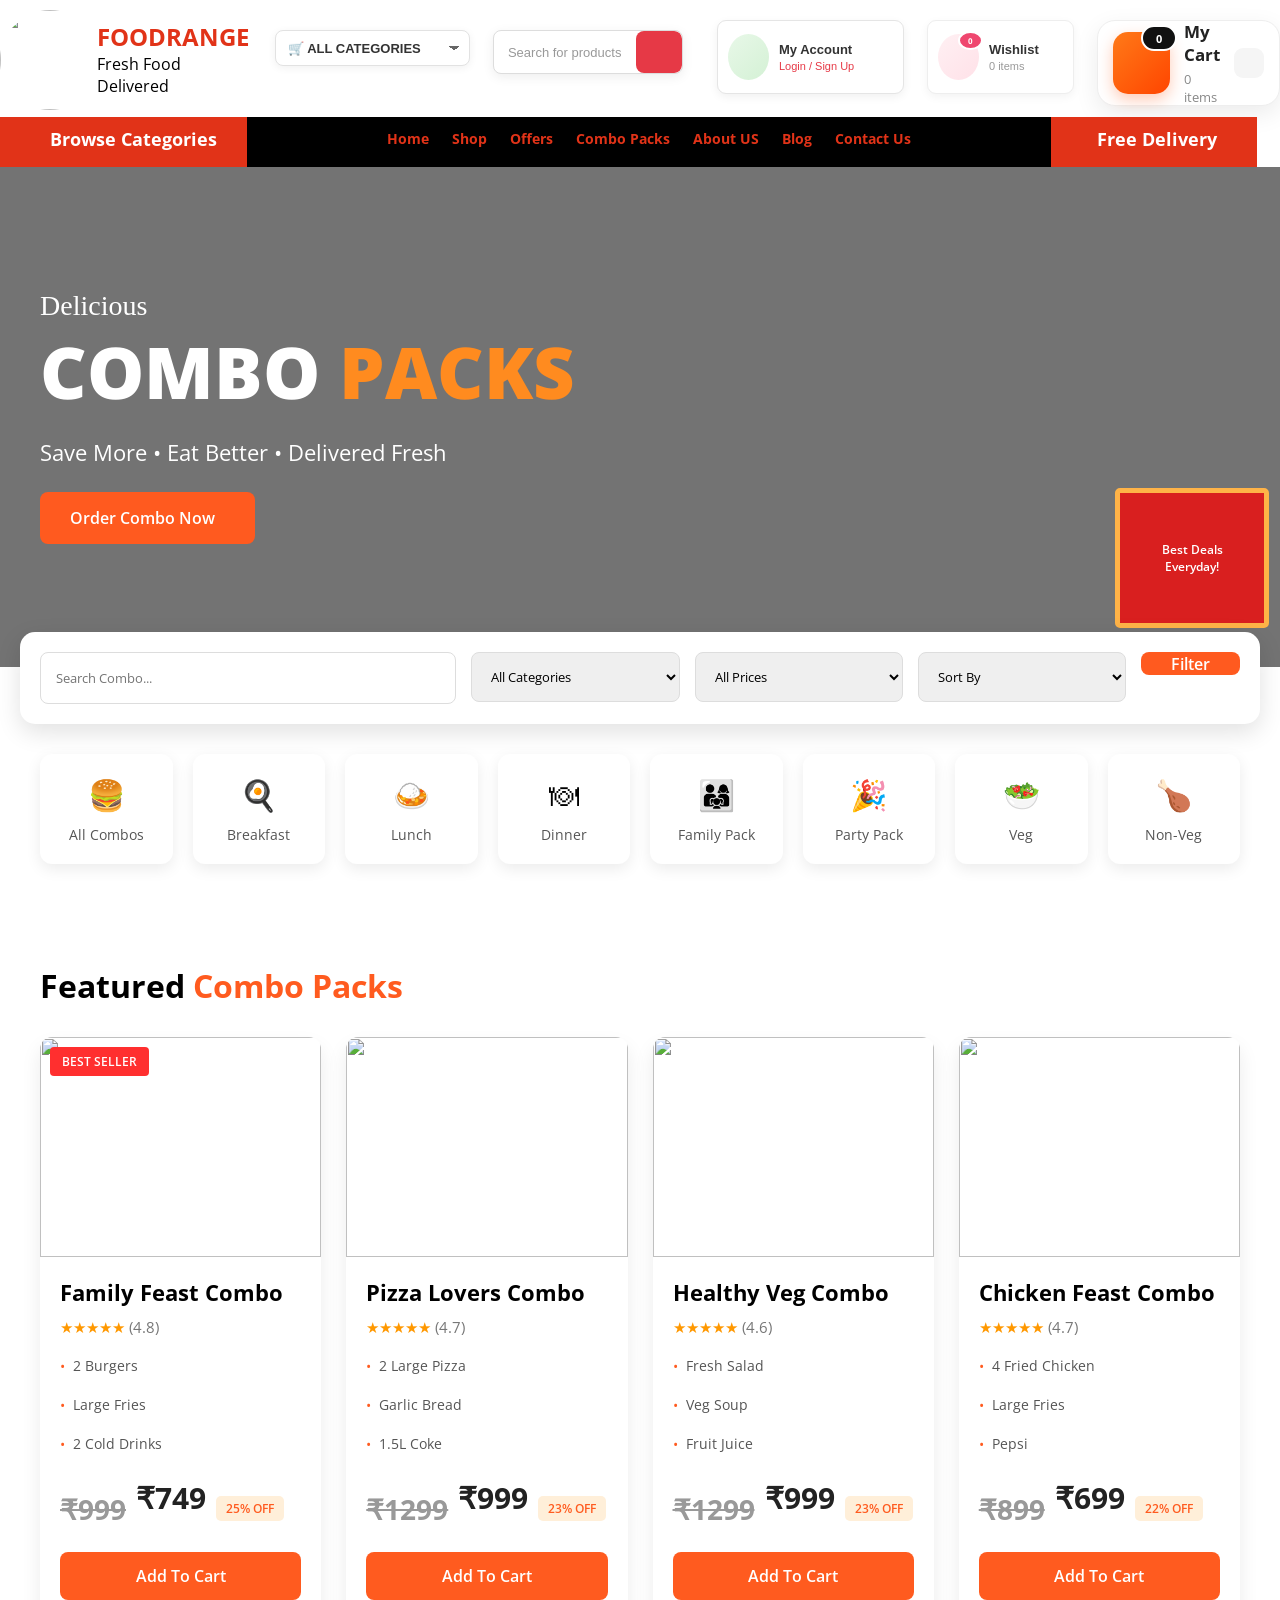
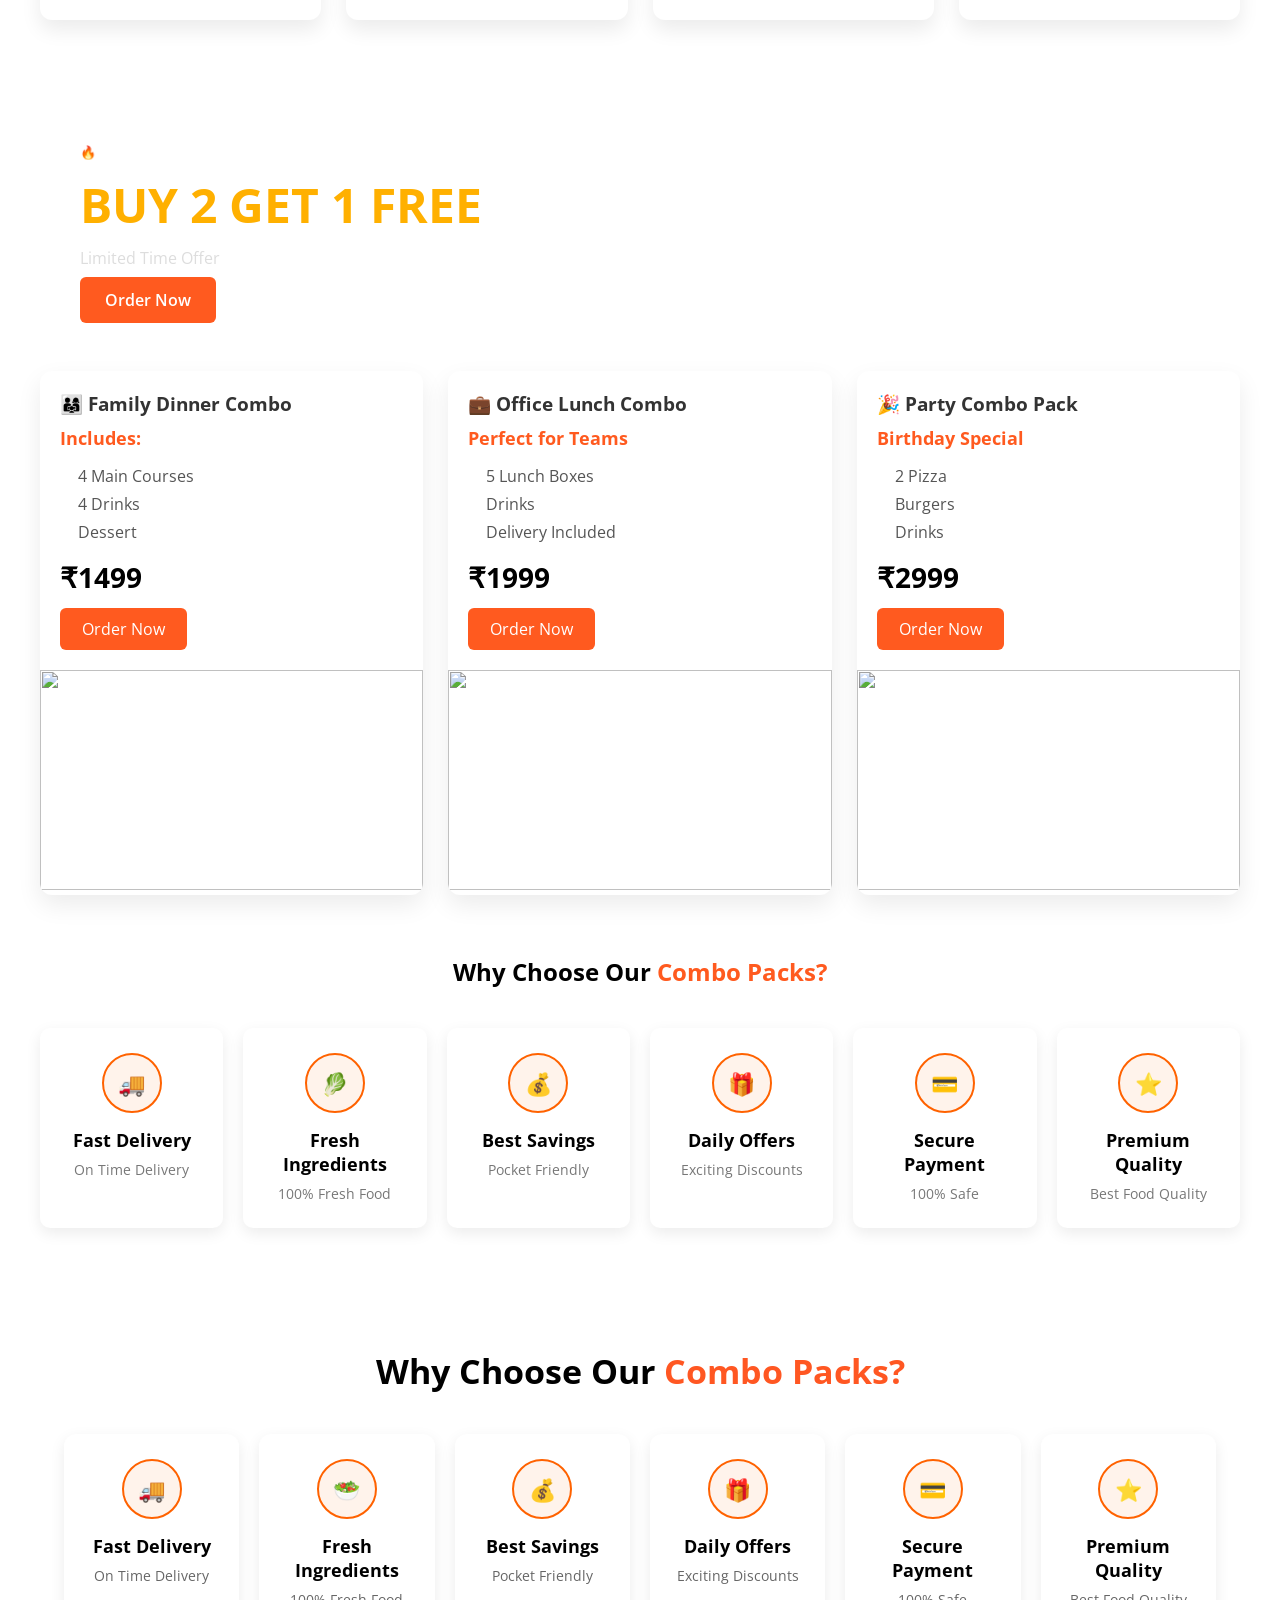
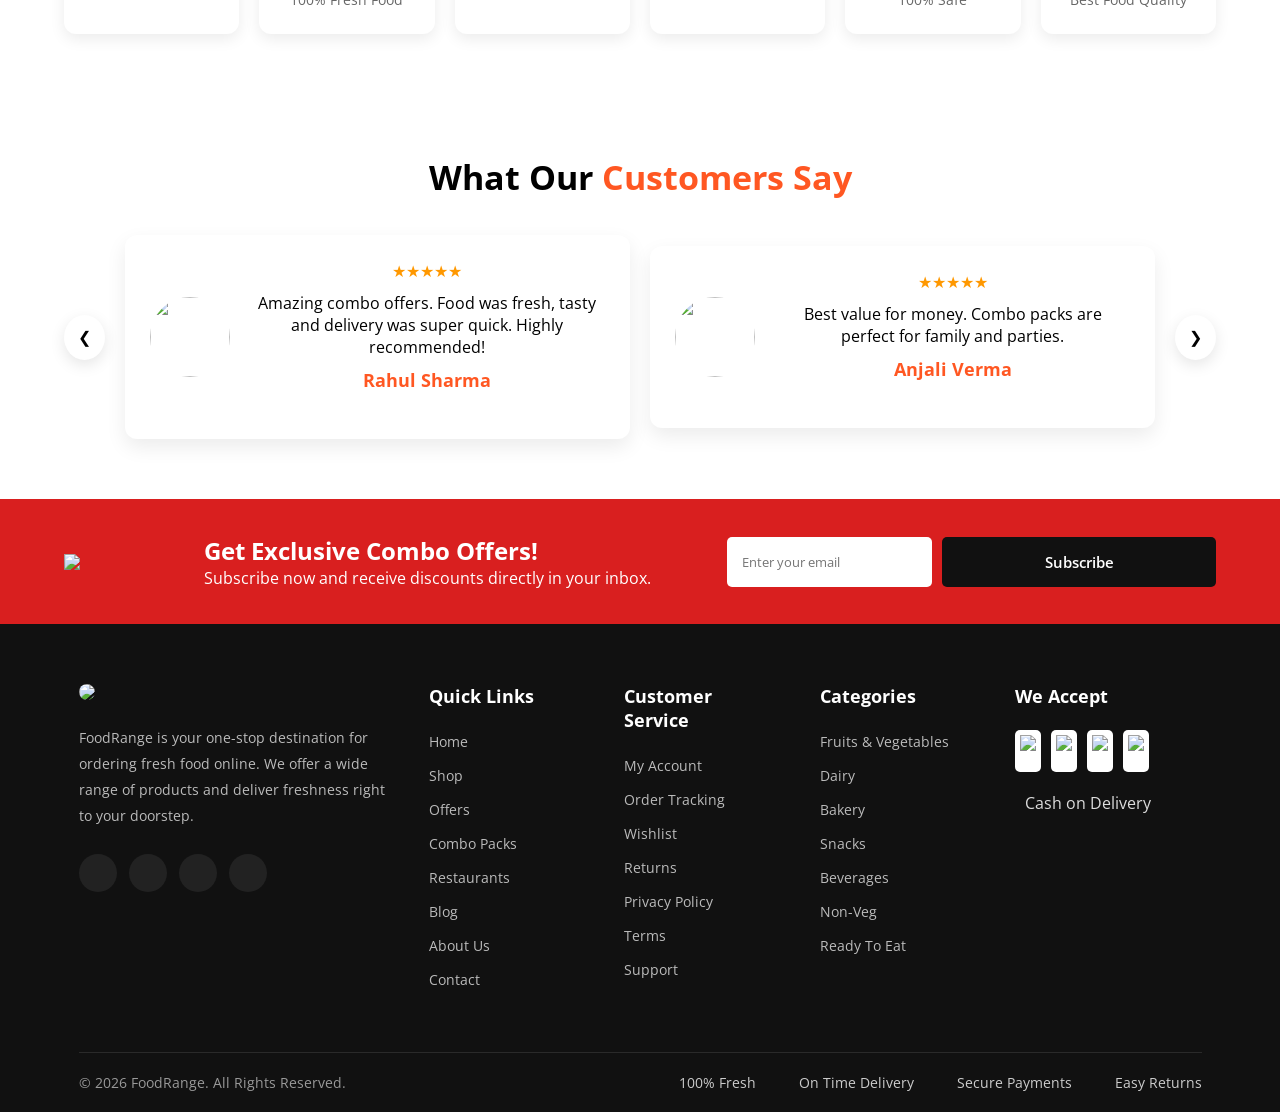
==== combo.html @ 998c9756 "Add files via upload" ====
<!DOCTYPE html>
<html lang="en">

<head>
    <meta charset="UTF-8">
    <meta name="viewport" content="width=device-width, initial-scale=1.0">
    <title>online foodrange</title>
    <link rel="stylesheet" href="combo.css">
    <link rel="stylesheet" href="https://cdnjs.cloudflare.com/ajax/libs/font-awesome/7.0.1/css/all.min.css"
        integrity="sha512-2SwdPD6INVrV/lHTZbO2nodKhrnDdJK9/kg2XD1r9uGqPo1cUbujc+IYdlYdEErWNu69gVcYgdxlmVmzTWnetw=="
        crossorigin="anonymous" referrerpolicy="no-referrer" />
         <style>.category {
    width: 1241px;
    height: 36px;
    position: relative;
}

.category select {
    width: 100%;
    height: 100%;
    
    padding: 0 35px 0 12px;

    border: 1px solid #e2e2e2;
    border-radius: 8px;

    background: #ffffff;
    color: #333;

    font-family: Arial, sans-serif;
    font-size: 13px;
    font-weight: 600;

    cursor: pointer;
    outline: none;

    appearance: none;
    -webkit-appearance: none;
    -moz-appearance: none;

    box-shadow: 0 2px 8px rgba(0, 0, 0, 0.06);

    transition: all 0.25s ease;

    /* Custom arrow */
    background-image:
        linear-gradient(45deg, transparent 50%, #666 50%),
        linear-gradient(135deg, #666 50%, transparent 50%);
    background-position:
        calc(100% - 15px) 15px,
        calc(100% - 10px) 15px;
    background-size: 5px 5px;
    background-repeat: no-repeat;
}

/* Hover */
.category select:hover {
    border-color: #e63946;
    box-shadow: 0 4px 12px rgba(85, 185, 72, 0.15);
}

/* Focus */
.category select:focus {
    border-color: #e63946;
    box-shadow: 0 0 0 3px rgba(85, 185, 72, 0.12);
}

/* Dropdown options */
.category select option {
    padding: 10px;
    background: #fff;
    color: #333;
    font-size: 13px;
}



.search {
    width: 100%;
    max-width: 430px;
}

.search-box {
    width: 100%;
    height: 42px;

    display: flex;
    align-items: center;

    background: #fff;
    border: 1px solid #ddd;
    border-radius: 8px;

    overflow: hidden;

    box-shadow: 0 3px 12px rgba(0, 0, 0, 0.07);

    transition: all 0.25s ease;
}

/* Search input */
.search-box input {
    flex: 1;
    height: 100%;

    padding: 0 14px;

    border: none;
    outline: none;

    background: transparent;

    color: #333;
    font-size: 14px;
    font-family: Arial, sans-serif;
        width: 112px;
}

.search-box input::placeholder {
    color: #999;
    font-size: 13px;
}

/* Search button */
.search-btn {
    width: 46px;
    height: 100%;

    display: flex;
    align-items: center;
    justify-content: center;

    border: none;
    background: #e63946;

    color: #fff;
    font-size: 15px;

    cursor: pointer;

    transition: all 0.25s ease;
}

.search-btn:hover {
    background: #e63946;
}

.search-btn:active {
    transform: scale(0.96);
}

/* Focus effect */
.search-box:focus-within {
    border-color: #e63946;
    box-shadow: 0 0 0 3px rgba(76, 175, 80, 0.12);
}

/* Search icon */
.search-btn i {
    transition: transform 0.25s ease;
}

.search-btn:hover i {
    transform: scale(1.15);
}
.login {
    display: flex;
    align-items: center;
    gap: 10px;

    min-width: 165px;
    padding: 6px 10px;

    background: #fff;
    border: 1px solid #e5e5e5;
    border-radius: 9px;

    cursor: pointer;

    box-shadow: 0 3px 10px rgba(0, 0, 0, 0.06);

    transition: all 0.25s ease;
    height:60px;
}

/* User icon */
.loginimg {
    width: 36px;
    height: 36px;

    display: flex;
    align-items: center;
    justify-content: center;

    flex-shrink: 0;

    background: linear-gradient(135deg, #e8f8e8, #d4f1d5);
    color: #e63946;

    border-radius: 50%;

    font-size: 17px;

    transition: all 0.25s ease;
}

/* Text */
.loginname {
    line-height: 1;
}

.loginname h2 {
    margin: 0 0 5px;

    color: #333;

    font-family: Arial, sans-serif;
    font-size: 13px;
    font-weight: 700;
}

.loginname p {
    margin: 0;

    color:#e63946;

    font-family: Arial, sans-serif;
    font-size: 11px;
    font-weight: 500;
}

/* Arrow */
.login-arrow {
    margin-left: auto;

    color: #999;
    font-size: 10px;

    transition: transform 0.25s ease;
}

/* Hover */
.login:hover {
    border-color: #b9dfba;
    box-shadow: 0 5px 15px rgba(76, 175, 80, 0.14);
    transform: translateY(-1px);
}

.login:hover .loginimg {
    background: #e63946;
    color: #fff;
    transform: scale(1.05);
}

.login:hover .login-arrow {
    color: #e63946;
    transform: translateY(2px);
}
.wish {
    display: flex;
    align-items: center;
    gap: 10px;

    min-width: 125px;
    padding: 6px 10px;

    background: #fff;
    border: 1px solid #eee;
    border-radius: 9px;

    cursor: pointer;

    box-shadow: 0 3px 10px rgba(0, 0, 0, 0.05);

    transition: all 0.25s ease;
     height:60px;
}

/* Heart container */
.wishimg {
    position: relative;

    width: 36px;
    height: 36px;

    display: flex;
    align-items: center;
    justify-content: center;

    border-radius: 50%;

    background: linear-gradient(
        135deg,
        #fff0f3,
        #ffe1e8
    );

    color: #ef476f;

    font-size: 18px;

    transition: all 0.25s ease;
}

/* Number badge */
.wish-count {
    position: absolute;

    top: -3px;
    right: -4px;

    min-width: 15px;
    height: 15px;

    display: flex;
    align-items: center;
    justify-content: center;

    padding: 0 3px;

    background: #ef476f;
    color: white;

    border: 2px solid white;
    border-radius: 50%;

    font-size: 8px;
    font-weight: 700;
}

/* Text */
.wish1 {
    line-height: 1;
}

.wish1 h2 {
    margin: 0 0 5px;

    color: #333;

    font-family: Arial, sans-serif;
    font-size: 13px;
    font-weight: 700;
}

.wish1 p {
    margin: 0;

    color: #999;

    font-family: Arial, sans-serif;
    font-size: 11px;
}

/* Hover */
.wish:hover {
    border-color: #ffc4d0;

    box-shadow:
        0 6px 16px rgba(239, 71, 111, 0.12);

    transform: translateY(-2px);
}

.wish:hover .wishimg {
    background: #ef476f;
    color: white;

    transform: scale(1.08);
}

.wish:hover .wish-count {
    background: white;
    color: #ef476f;
}
.cart {
    width: 250px;
    display: flex;
    align-items: center;
    gap: 14px;
    padding: 12px 15px;

    background: #ffffff;
    border: 1px solid #eee;
    border-radius: 18px;

    box-shadow: 0 8px 25px rgba(0, 0, 0, 0.08);

    cursor: pointer;
    transition: 0.3s ease;
     height:60px;
}

.cart:hover {
    transform: translateY(-4px);
    box-shadow: 0 12px 30px rgba(255, 85, 20, 0.18);
}

/* Cart Icon */
.cartimg {
    position: relative;

    width: 52px;
    height: 52px;

    display: flex;
    align-items: center;
    justify-content: center;

    color: white;
    font-size: 21px;

    background: linear-gradient(135deg, #ff7a18, #ff4500);
    border-radius: 15px;

    box-shadow: 0 6px 15px rgba(255, 85, 20, 0.3);
}

.cartimg i {
    transition: 0.3s ease;
}

.cart:hover .cartimg i {
    transform: scale(1.15) rotate(-5deg);
}

/* Badge */
.cart-badge {
    position: absolute;
    top: -7px;
    right: -7px;

    min-width: 22px;
    height: 22px;

    padding: 0 5px;

    display: flex;
    align-items: center;
    justify-content: center;

    color: white;
    background: #111;

    border: 2px solid white;
    border-radius: 50px;

    font-size: 11px;
    font-weight: bold;
}

/* Cart Name */
.cartname {
    flex: 1;
}

.cartname h2 {
    margin: 0;
    color: #222;
    font-size: 17px;
}

.cartname p {
    margin: 4px 0 0;
    color: #888;
    font-size: 13px;
}

/* Arrow */
.cart-arrow {
    width: 30px;
    height: 30px;

    display: flex;
    align-items: center;
    justify-content: center;

    color: #999;
    background: #f5f5f5;
    border-radius: 9px;

    font-size: 11px;
    transition: 0.3s ease;
}

.cart:hover .cart-arrow {
    color: white;
    background: #ff5500;
    transform: translateX(3px);
}

/* Animation */
.cart.pop {
    animation: cartPop 0.4s ease;
}

@keyframes cartPop {
    0% {
        transform: scale(1);
    }

    50% {
        transform: scale(1.06);
    }

    100% {
        transform: scale(1);
    }
}

.cart-badge.animate {
    animation: badgePop 0.3s ease;
}

@keyframes badgePop {
    50% {
        transform: scale(1.35);
    }
}

.login-overlay {
    position: fixed;
    top: 0;
    left: 0;

    width: 100%;
    height: 100%;

    background: rgba(0, 0, 0, 0.55);

    display: none;

    align-items: center;
    justify-content: center;

    z-index: 99999;
}


/* SHOW */

.login-overlay.show {
    display: flex;
}


/* LOGIN BOX */

.login-box {
    position: relative;

    width: 380px;
    max-width: 90%;

    padding: 35px;

    background: white;

    border-radius: 18px;

    text-align: center;

    box-shadow: 0 20px 60px rgba(0,0,0,0.25);

    animation: loginAnimation 0.3s ease;
}


@keyframes loginAnimation {

    from {
        opacity: 0;
        transform: scale(0.9) translateY(20px);
    }

    to {
        opacity: 1;
        transform: scale(1) translateY(0);
    }

}


/* CLOSE */

.close-login {
    position: absolute;

    top: 15px;
    right: 18px;
     left:10px;
    border: none;
    background: none;

    font-size: 28px;

    color: #777;

    cursor: pointer;
    background-color: #111;
    width: 20px;
    padding: 0px 21px 38px 5px;
}


/* USER ICON */

.user-icon {
    width: 65px;
    height: 65px;

    margin: 0 auto 15px;

    border-radius: 50%;

    background: #f5f5f5;

    display: flex;
    align-items: center;
    justify-content: center;

    font-size: 25px;
}


/* TITLE */

.login-box h2 {
    margin: 0;

    font-size: 26px;
}

.login-subtitle {
    color: #888;
    font-size: 14px;

    margin-bottom: 25px;
}


/* INPUT */

.login-box input {
    width: 100%;
    height: 48px;

    margin-bottom: 14px;

    padding: 0 15px;

    box-sizing: border-box;

    border: 1px solid #ddd;

    border-radius: 8px;

    outline: none;

    font-size: 14px;
}

.login-box input:focus {
    border-color: #111;
}


/* LOGIN BUTTON */

.submit-login {
    width: 100%;
    height: 48px;

    border: none;

    border-radius: 8px;

    background: #111;

    color: white;

    font-size: 15px;

    font-weight: 600;

    cursor: pointer;

    margin-top: 5px;
}

.submit-login:hover {
    background: #333;
}


/* SIGN UP */

.register-text {
    margin-top: 20px;

    color: #888;

    font-size: 13px;
}

.register-text a {
    color: #111;

    font-weight: 600;

    text-decoration: none;
}
</style>
</head>

<body>
    <header>
        <div class="topbar">
            <div class="mainlogo">
                <div class="logo">
                    <img src="images\logo.png">
                </div>
                <div class="logoname">
                    <h2>FOODRANGE</h2>
                    <p>Fresh Food Delivered</p>
                </div>
                 <div class="menu">
             <button onclick="showMenu()"><i class="fa-solid fa-bars"></i></button>  
                </div>
            </div>
            <!-- <div class="category">
                <select>
                   <option value="ALL CATEGORIES">ALL CATEGORIES</option>
                    <option value="ALL CATEGORIES">Fruits & Veggies</option>
                      <option value="ALL CATEGORIES">Dairy & Eggs</option>
                        <option value="ALL CATEGORIES">Bakery</option>
                          <option value="ALL CATEGORIES">Snacks & Munchies</option>
                            <option value="ALL CATEGORIES">Beverages</option>
                              <option value="ALL CATEGORIES">Non-Veg</option>
                </select>
               
              
            </div>
            <div class="search">
                <div class="search1">
                    <form>
                        <input type="text" placeholder="Search For Products">
                    </form>
                </div>
                <div class="button">
                    <button class="btncst"><a href="#"><i class="fa-solid fa-magnifying-glass"></i></a></button>
                </div>
            </div>
            <div class="login">
                <div class="loginimg">
                    <i class="fa-regular fa-user"></i>
                </div>
                <div class="loginname">
                    <h2>My Account</h2>
                    <p>Login/Sign Up</p>
                </div>
            </div>
            <div class="wish">
                <div class="wishimg">
                    <i class="fa-regular fa-heart"></i>
                </div>
                <div class="wish1">
                    <h2>Wishlist</h2>
                    <p>0 items</p>
                </div>
            </div>
            <div class="cart">
                <div class="cartimg">
                    <i class="fa-solid fa-cart-shopping"></i>
                </div>
                <div class="cartname">
                    <h2>My Cart</h2>
                    <p>0 items</p>
                </div>

            </div> -->
              <div class="category">
    <select id="categorySelect">
        <option value="">🛒  ALL CATEGORIES</option>
        <option value="fruits">🥦  Fruits & Veggies</option>
        <option value="dairy">🥛  Dairy & Eggs</option>
        <option value="bakery">🥐  Bakery</option>
        <option value="snacks">🍿  Snacks & Munchies</option>
        <option value="beverages">🥤  Beverages</option>
        <option value="nonveg">🍗  Non-Veg</option>
    </select>
</div>
   <div class="search">
    <form id="searchForm">
        <div class="search-box">
            <input 
                type="text" 
                id="searchInput"
                placeholder="Search for products..."
                autocomplete="off"
            >

            <button type="submit" class="search-btn">
                <i class="fa-solid fa-magnifying-glass"></i>
            </button>
        </div>
    </form>
</div>
 <div class="login" id="accountBtn">

    <div class="loginimg">
        <i class="fa-regular fa-user"></i>
    </div>

    <div class="loginname">
        <h2>My Account</h2>
        <p>Login / Sign Up</p>
    </div>

    <i class="fa-solid fa-chevron-down login-arrow"></i>

</div>

<!-- Login Popup -->
<div class="login-overlay" id="loginOverlay">

    <div class="login-box">

        <button class="close-login" id="closeLogin">
            &times;
        </button>

        <div class="user-icon">
            <i class="fa-regular fa-user"></i>
        </div>

        <h2>Welcome Back!</h2>
        <p class="login-subtitle">Login to your account</p>

        <input type="email" placeholder="Email Address">

        <input type="password" placeholder="Password">

        <button class="submit-login">
            Login
        </button>

        <p class="register-text">
            Don't have an account?
            <a href="#">Sign Up</a>
        </p>

    </div>

</div>
 <div class="wish" id="wishlistBtn">

    <div class="wishimg">
        <i class="fa-regular fa-heart"></i>
        <span class="wish-count">0</span>
    </div>

    <div class="wish1">
        <h2>Wishlist</h2>
        <p>0 items</p>
    </div>

</div>
  <div class="cart" id="cart">
    <div class="cartimg">
        <i class="fa-solid fa-cart-shopping"></i>
        <span class="cart-badge" id="cartBadge">0</span>
    </div>

    <div class="cartname">
        <h2>My Cart</h2>
        <p id="cartItems">0 items</p>
    </div>

    <div class="cart-arrow">
        <i class="fa-solid fa-chevron-right"></i>
    </div>
</div>



        </div>
    </header>
    <div class="secheader">
        <div class="browse">
            <h4>Browse Categories</h4>
        </div>
        <div class="list">
            <ul id="hiddenmenu">
                <button onclick="classMenu()">X</button>
                <li><a href="index.html">Home</a></li>
                <li><a href="index2.html">Shop</a></li>
                <li><a href="offer.html">Offers</a></li>
                <li><a href="combo.html"class="active">Combo Packs</a></li>
                <li><a href="aboutus.html">About US</a></li>
                <li><a href="blog.html">Blog</a></li>
                <li><a href="contactus.html">Contact Us</a></li>
            </ul>
        </div>
        <div class="free">
            <h4>Free Delivery</h4>
        </div>
    </div>
    <section class="hero">

        <div class="overlay"></div>

        <div class="container">

            <div class="left">

                <span class="small">Delicious</span>

                <h1>
                    COMBO <span>PACKS</span>
                </h1>

                <p>
                    Save More • Eat Better • Delivered Fresh
                </p>

                <a href="#" class="btn1">
                    Order Combo Now
                    <i class="fa-solid fa-arrow-right"></i>
                </a>

            </div>

            <div class="right">

                <!-- <img src="images\pizzacombo.png" alt="Combo"> -->

                <div class="badge">
                    Best Deals<br>Everyday!
                </div>

            </div>

        </div>

    </section>

    <div class="search-area">

        <input type="text" placeholder="Search Combo...">

        <select>
            <option>All Categories</option>
        </select>

        <select>
            <option>All Prices</option>
        </select>

        <select>
            <option>Sort By</option>
        </select>

        <button>
            <i class="fa-solid fa-filter"></i>
            Filter
        </button>

    </div>

    <div class="categories">

        <div class="item">🍔<span>All Combos</span></div>

        <div class="item">🍳<span>Breakfast</span></div>

        <div class="item">🍛<span>Lunch</span></div>

        <div class="item">🍽<span>Dinner</span></div>

        <div class="item">👨‍👩‍👧<span>Family Pack</span></div>

        <div class="item">🎉<span>Party Pack</span></div>

        <div class="item">🥗<span>Veg</span></div>

        <div class="item">🍗<span>Non-Veg</span></div>

    </div>
    <section class="featured">

        <div class="container6">

            <h2>Featured <span>Combo Packs</span></h2>

            <div class="cards">

                <!-- Card 1 -->

                <div class="card">

                    <div class="image">

                        <span class="tag">BEST SELLER</span>

                        <img src="images\combo1.jpg">

                    </div>

                    <div class="content">

                        <h3>Family Feast Combo</h3>

                        <div class="rating">

                            ★★★★★ <span>(4.8)</span>

                        </div>

                        <ul>

                            <li>2 Burgers</li>

                            <li>Large Fries</li>

                            <li>2 Cold Drinks</li>

                            

                        </ul>

                        <div class="price">

                            <del>₹999</del>

                            <h4>₹749</h4>

                            <span class="offer">25% OFF</span>

                        </div>

                        <a href="#">Add To Cart</a>

                    </div>

                </div>

                <!-- Card 2 -->

                <div class="card">

                    <div class="image">

                        <img src="images\combo2.jpg">

                    </div>

                    <div class="content">

                        <h3>Pizza Lovers Combo</h3>

                        <div class="rating">

                            ★★★★★ <span>(4.7)</span>

                        </div>

                        <ul>

                            <li>2 Large Pizza</li>

                            <li>Garlic Bread</li>

                            <li>1.5L Coke</li>

                        </ul>

                        <div class="price">

                            <del>₹1299</del>

                            <h4>₹999</h4>

                            <span class="offer">23% OFF</span>

                        </div>

                        <a href="#">Add To Cart</a>

                    </div>

                </div>

                <!-- Card 3 -->

                <div class="card">

                    <div class="image">

                        <img src="images\combo3.jpg">

                    </div>

                    <div class="content">

                        <h3>Healthy Veg Combo</h3>

                        <div class="rating">

                            ★★★★★ <span>(4.6)</span>

                        </div>

                        <ul>

                            <li>Fresh Salad</li>

                            <li>Veg Soup</li>

                            <li>Fruit Juice</li>

                         
                        </ul>

                        <div class="price">

                           
                            <del>₹1299</del>

                            <h4>₹999</h4>

                            <span class="offer">23% OFF</span>


                        </div>

                        <a href="#">Add To Cart</a>

                    </div>

                </div>

                <!-- Card 4 -->

                <div class="card">

                    <div class="image">

                        <img src="images\combo4.jpg">

                    </div>

                    <div class="content">

                        <h3>Chicken Feast Combo</h3>

                        <div class="rating">

                            ★★★★★ <span>(4.7)</span>

                        </div>

                        <ul>

                            <li>4 Fried Chicken</li>

                            <li>Large Fries</li>

                            <li>Pepsi</li>

                        </ul>

                        <div class="price">

                            <del>₹899</del>

                            <h4>₹699</h4>

                            <span class="offer">22% OFF</span>

                        </div>

                        <a href="#">Add To Cart</a>

                    </div>

                </div>

            </div>

        </div>

    </section>
    <section class="special-offer">

    <div class="offer-banner">

        <div class="offer-content">

            <span>🔥 TODAY'S SPECIAL COMBO</span>

            <h2>BUY 2 GET 1 FREE</h2>

            <p>Limited Time Offer</p>

            <a href="#">Order Now</a>

        </div>

        <div class="offer-image">
            <img src="images/pizza.png" alt="">
        </div>

    </div>

</section>


<section class="combo-boxes">

    <div class="combo-card">

        <div class="combo-info">

            <h3>👨‍👩‍👧 Family Dinner Combo</h3>

            <h4>Includes:</h4>

            <ul>
                <li>4 Main Courses</li>
                <li>4 Drinks</li>
                <li>Dessert</li>
            </ul>

            <div class="price">₹1499</div>

            <a href="#">Order Now</a>

        </div>

        <img src="images\1.jpg">

    </div>


    <div class="combo-card">

        <div class="combo-info">

            <h3>💼 Office Lunch Combo</h3>

            <h4>Perfect for Teams</h4>

            <ul>
                <li>5 Lunch Boxes</li>
                <li>Drinks</li>
                <li>Delivery Included</li>
            </ul>

            <div class="price">₹1999</div>

            <a href="#">Order Now</a>

        </div>

        <img src="images\2.jpg">

    </div>


    <div class="combo-card">

        <div class="combo-info">

            <h3>🎉 Party Combo Pack</h3>

            <h4>Birthday Special</h4>

            <ul>
                <li>2 Pizza</li>
                <li>Burgers</li>
                <li>Drinks</li>
            
            </ul>

            <div class="price">₹2999</div>

            <a href="#">Order Now</a>

        </div>

        <img src="images\3.jpg">

    </div>

</section>



<section class="why">

<h2>Why Choose Our <span>Combo Packs?</span></h2>

<div class="why-grid">

<div class="why-item">

<div class="icon">🚚</div>

<h4>Fast Delivery</h4>

<p>On Time Delivery</p>

</div>

<div class="why-item">

<div class="icon">🥬</div>

<h4>Fresh Ingredients</h4>

<p>100% Fresh Food</p>

</div>

<div class="why-item">

<div class="icon">💰</div>

<h4>Best Savings</h4>

<p>Pocket Friendly</p>

</div>

<div class="why-item">

<div class="icon">🎁</div>

<h4>Daily Offers</h4>

<p>Exciting Discounts</p>

</div>

<div class="why-item">

<div class="icon">💳</div>

<h4>Secure Payment</h4>

<p>100% Safe</p>

</div>

<div class="why-item">

<div class="icon">⭐</div>

<h4>Premium Quality</h4>

<p>Best Food Quality</p>

</div>

</div>

</section>
<section class="why-us">

    <h2>Why Choose Our <span>Combo Packs?</span></h2>

    <div class="why-grid">

        <div class="why-box">
            <div class="icon">🚚</div>
            <h4>Fast Delivery</h4>
            <p>On Time Delivery</p>
        </div>

        <div class="why-box">
            <div class="icon">🥗</div>
            <h4>Fresh Ingredients</h4>
            <p>100% Fresh Food</p>
        </div>

        <div class="why-box">
            <div class="icon">💰</div>
            <h4>Best Savings</h4>
            <p>Pocket Friendly</p>
        </div>

        <div class="why-box">
            <div class="icon">🎁</div>
            <h4>Daily Offers</h4>
            <p>Exciting Discounts</p>
        </div>

        <div class="why-box">
            <div class="icon">💳</div>
            <h4>Secure Payment</h4>
            <p>100% Safe</p>
        </div>

        <div class="why-box">
            <div class="icon">⭐</div>
            <h4>Premium Quality</h4>
            <p>Best Food Quality</p>
        </div>

    </div>

</section>



<!-- TESTIMONIAL -->

<section class="testimonial">

<h2>What Our <span>Customers Say</span></h2>

<div class="testimonial-wrapper">

<div class="arrow">&#10094;</div>

<div class="review">

<img src="images\maleemp.jpg">

<div>

<div class="stars">★★★★★</div>

<p>
Amazing combo offers. Food was fresh, tasty and delivery was super quick.
Highly recommended!
</p>

<h4>Rahul Sharma</h4>

</div>

</div>


<div class="review">

<img src="images\femaleemp.jpg">

<div>

<div class="stars">★★★★★</div>

<p>
Best value for money. Combo packs are perfect for family and parties.
</p>

<h4>Anjali Verma</h4>

</div>

</div>

<div class="arrow">&#10095;</div>

</div>

</section>



<!-- NEWSLETTER -->

<section class="newsletter">

<div class="newsletter-left">

<img src="images\noodle.jpg">

<div>

<h2>Get Exclusive Combo Offers!</h2>

<p>Subscribe now and receive discounts directly in your inbox.</p>

</div>

</div>

<div class="newsletter-right">

<input type="email" placeholder="Enter your email">

<button>Subscribe</button>

</div>

</section>


    <footer>

        <div class="container5">

            <div class="footer-grid">

                <div class="footer-about">

                    <div class="logo2">
                        <img src="images/logo.png">
                    </div>

                    <p>
                        FoodRange is your one-stop destination for ordering fresh food online.
                        We offer a wide range of products and deliver freshness right to your doorstep.
                    </p>

                    <div class="social">

                        <a href="#"><i class="fab fa-facebook-f"></i></a>
                        <a href="#"><i class="fab fa-twitter"></i></a>
                        <a href="#"><i class="fab fa-instagram"></i></a>
                        <a href="#"><i class="fab fa-linkedin-in"></i></a>

                    </div>

                </div>


                <div>

                    <h4>Quick Links</h4>

                    <ul>

                        <li><a href="#">Home</a></li>
                        <li><a href="#">Shop</a></li>
                        <li><a href="#">Offers</a></li>
                        <li><a href="#">Combo Packs</a></li>
                        <li><a href="#">Restaurants</a></li>
                        <li><a href="#">Blog</a></li>
                        <li><a href="#">About Us</a></li>
                        <li><a href="#">Contact</a></li>

                    </ul>

                </div>


                <div>

                    <h4>Customer Service</h4>

                    <ul>

                        <li><a href="#">My Account</a></li>
                        <li><a href="#">Order Tracking</a></li>
                        <li><a href="#">Wishlist</a></li>
                        <li><a href="#">Returns</a></li>
                        <li><a href="#">Privacy Policy</a></li>
                        <li><a href="#">Terms</a></li>
                        <li><a href="#">Support</a></li>

                    </ul>

                </div>


                <div>

                    <h4>Categories</h4>

                    <ul>

                        <li><a href="#">Fruits & Vegetables</a></li>
                        <li><a href="#">Dairy</a></li>
                        <li><a href="#">Bakery</a></li>
                        <li><a href="#">Snacks</a></li>
                        <li><a href="#">Beverages</a></li>
                        <li><a href="#">Non-Veg</a></li>
                        <li><a href="#">Ready To Eat</a></li>

                    </ul>

                </div>


                <div>

                    <h4>We Accept</h4>

                    <div class="payments">

                        <img src="images\visa.jpg">
                        <img src="images\mastercard.jpg">
                        <img src="images\paypal.jpg">
                        <img src="images\american.jpg">

                    </div>

                    <div class="cod">

                        <i class="fa-solid fa-money-bill-wave"></i>

                        <span>Cash on Delivery</span>

                    </div>

                </div>

            </div>

            <div class="footer-bottom">

                <p>© 2026 FoodRange. All Rights Reserved.</p>

                <div class="featuress">

                    <span><i class="fa-solid fa-leaf"></i> 100% Fresh</span>

                    <span><i class="fa-solid fa-truck-fast"></i> On Time Delivery</span>

                    <span><i class="fa-solid fa-credit-card"></i> Secure Payments</span>

                    <span><i class="fa-solid fa-arrow-rotate-left"></i> Easy Returns</span>

                </div>

            </div>

        </div>

    </footer>
<script src="combo.js"></script>
</body>
<script>const categorySelect = document.getElementById("categorySelect");

categorySelect.addEventListener("change", function () {
    console.log("Selected category:", this.value);
});
const searchForm = document.getElementById("searchForm");
const searchInput = document.getElementById("searchInput");

searchForm.addEventListener("submit", function (e) {
    e.preventDefault();

    const searchValue = searchInput.value.trim();

    if (searchValue === "") {
        searchInput.focus();
        return;
    }

    console.log("Searching for:", searchValue);

    // Add your search functionality here
});

const accountBtn = document.getElementById("accountBtn");
const loginOverlay = document.getElementById("loginOverlay");
const closeLogin = document.getElementById("closeLogin");


// OPEN LOGIN
accountBtn.onclick = function () {
    loginOverlay.classList.add("show");
};


// CLOSE LOGIN
closeLogin.onclick = function () {
    loginOverlay.classList.remove("show");
};


// CLOSE WHEN CLICKING OUTSIDE
loginOverlay.onclick = function (event) {

    if (event.target === loginOverlay) {
        loginOverlay.classList.remove("show");
    }

};
const wishlistBtn = document.getElementById("wishlistBtn");

wishlistBtn.addEventListener("click", function () {
    console.log("Wishlist opened");

    // Example:
    // window.location.href = "wishlist.html";
});
let cartCount = 0;

const cart = document.getElementById("cart");
const cartBadge = document.getElementById("cartBadge");
const cartItems = document.getElementById("cartItems");

function updateCart(count) {
    cartCount = Math.max(0, count);

    cartBadge.textContent = cartCount;

    cartItems.textContent =
        cartCount === 1
            ? "1 item"
            : `${cartCount} items`;

    cart.classList.remove("pop");
    cartBadge.classList.remove("animate");

    void cart.offsetWidth;

    cart.classList.add("pop");
    cartBadge.classList.add("animate");
}

// Agar kisi product ko cart me add karna ho:
function addToCart() {
    updateCart(cartCount + 1);
}

// Agar item remove karna ho:
function removeFromCart() {
    updateCart(cartCount - 1);
}

// Cart par click
cart.addEventListener("click", () => {
    console.log(`Cart contains ${cartCount} item(s)`);
});
</script>
</html>
---- combo.css ----
@import url('https://fonts.googleapis.com/css2?family=Archivo+Narrow:ital,wght@0,400..700;1,400..700&family=Black+Ops+One&family=Croissant+One&family=Manrope:wght@200..800&family=Open+Sans:ital,wght@0,300..800;1,300..800&family=Playwrite+ID:wght@100..400&family=Roboto:ital,wght@0,100..900;1,100..900&family=Tirra:wght@400;500;600;700;800;900&family=Yuyu+Short&display=swap');
*{
    margin:0;
    padding:0;
  font-family: Open Sans;
}

html{
  overflow-x: hidden;
}



.topbar{
    display: flex;
    gap: 23px;
    width: 100%;
    height: 117px;
}
.mainlogo{
    display: flex;
    margin-top: 10px;
}
.logo{
       overflow: hidden;
}
.logo img{
    border-radius:50%;
    height:100px;
    width:100px;
}
.logoname{
    padding:10px 0px 0px 0px;
    
}
.logoname h2{
    color:#e13318;
}
.category{
    margin-top:30px;
   
}
.search{
     margin-top:30px;
     display: flex;
}
.login{
    display:flex;
    margin-top:20px;
}

.loginimg{
    padding:10px 5px 0px 0px ;
   
}
.wish{
    display:flex;
    margin-top:20px;
}
.wishimg{
    padding:10px 5px 0px 0px ;
}
.cart{
    display:flex;
    margin-top:20px;
}
.cartimg{
    padding:10px 5px 0px 0px ;
   
}
.btncst{
    background-color: #e13318;
}
.btncst a{
    color:#fff;
}
.secheader{
    display:flex;
    height:50px;
    width:100%;

}
.list{
    background-color: black;
    padding:10px 140px 0px 140px;
       overflow: hidden;
}
.list ul{
    display: flex;
    list-style: none;
    gap:23px;
}
.list  a{
    text-decoration: none;
    color:#e13318;
    font-weight:700;
}
.browse{
    background-color: #e13318;
   padding:10px 30px 0px 50px;
      overflow: hidden;
}
.browse h4{
    color:white;
}
.free{
    background-color: #e13318;
    padding:10px 40px 0px 46px;
       overflow: hidden;
}
.free h4{
    color:white;
}

.hero{

    position:relative;
    height:500px;

    background:url("images/bg combo.avif") center center/cover;

    overflow:hidden;
}

.overlay{

    position:absolute;
    inset:0;

    background:rgba(0,0,0,.55);
}

.container{

    width:1200px;

    max-width:95%;

    margin:auto;

    display:flex;

    justify-content:space-between;

    align-items:center;

    height:100%;

    position:relative;

    z-index:2;
}

.left{

    color:#fff;

    width:45%;
}

.small{

    font-size:28px;

    font-family:"Playfair Display",serif;

    display:block;

    margin-bottom:10px;
}

.left h1{

    font-size:72px;

    font-weight:800;

    line-height:1.1;
}

.left h1 span{

    color:#ff8b1f;
}

.left p{

    margin:25px 0;

    font-size:22px;
}

.btn1{

    display:inline-flex;

    align-items:center;

    gap:10px;

    padding:15px 30px;

    background:#ff5a1f;

    color:#fff;

    text-decoration:none;

    border-radius:8px;

    font-weight:600;

    transition:.3s;
}

.btn1:hover{

    background:#e74c1a;
}

.right{

    position:relative;
}

.right img{

    width:600px;

    animation:float 4s ease-in-out infinite;
}

.badge{

    position:absolute;

    right:10px;

    top:20px;

    width:120px;

    height:120px;

    border-radius:50%;

    background:#d91f1f;

    color:#fff;

    display:flex;

    align-items:center;

    justify-content:center;

    text-align:center;

    font-weight:700;

    border:5px solid #ffb347;
}

.search-area{

    width:1200px;

    max-width:95%;

    margin:-35px auto 30px;

    background:#fff;

    border-radius:15px;

    box-shadow:0 8px 25px rgba(0,0,0,.12);

    display:grid;

    grid-template-columns:2fr 1fr 1fr 1fr auto;

    gap:15px;

    padding:20px;

    position:relative;

    z-index:5;
}

.search-area input,
.search-area select{

    height:50px;

    border:1px solid #ddd;

    border-radius:8px;

    padding:0 15px;

    outline:none;
}

.search-area button{

    border:none;

    background:#ff5a1f;

    color:#fff;

    padding:0 30px;

    border-radius:8px;

    cursor:pointer;

    font-size:16px;

    font-weight:600;
}

.categories{

    width:1200px;

    max-width:95%;

    margin:auto;

    display:grid;

    grid-template-columns:repeat(8,1fr);

    gap:20px;

    padding-bottom:40px;
}

.item{

    background:#fff;

    border-radius:12px;

    text-align:center;

    padding:20px 10px;

    box-shadow:0 5px 15px rgba(0,0,0,.08);

    transition:.3s;

    cursor:pointer;
}

.item:hover{

    transform:translateY(-8px);
}

.item{

    font-size:30px;
}

.item span{

    display:block;

    margin-top:10px;

    font-size:14px;

    color:#555;
}

@keyframes float{

    0%{
        transform:translateY(0);
    }

    50%{
        transform:translateY(-12px);
    }

    100%{
        transform:translateY(0);
    }
}

@media(max-width:991px){
.hero{
        margin-top: -56px;
}
.container{

flex-direction:column;

justify-content:center;

text-align:center;

}

.left,
.right{

width:100%;
}

.left h1{

font-size:48px;
}

.right img{

width:90%;
}

.search-area{

grid-template-columns:1fr;
}

.categories{

grid-template-columns:repeat(2,1fr);
}

}
.container6{
width:1200px;
max-width:95%;
margin:auto;
}

.featured{
padding:60px 0;
}

.featured h2{
font-size:32px;
margin-bottom:30px;
}

.featured h2 span{
color:#ff5b1f;
}

.cards{

display:grid;

grid-template-columns:repeat(4,1fr);

gap:25px;

}

.card{

background:#fff;

border-radius:12px;

overflow:hidden;

box-shadow:0 10px 20px rgba(0,0,0,.08);

transition:.3s;

}

.card:hover{

transform:translateY(-8px);

}

.image{

position:relative;

height:220px;

overflow:hidden;

}

.image img{

width:100%;

height:100%;

object-fit:cover;

transition:.4s;

}

.card:hover img{

transform:scale(1.08);

}

.tag{

position:absolute;

left:10px;

top:10px;

background:#ff2f2f;

color:#fff;

padding:6px 12px;

font-size:12px;

font-weight:600;

border-radius:4px;

z-index:10;

}

.content{

padding:20px;

}

.content h3{

font-size:22px;

margin-bottom:10px;

}

.rating{

color:#ff9800;

margin-bottom:15px;

font-size:15px;

}

.rating span{

color:#777;

}

.content ul{

list-style:none;

margin-bottom:20px;

}

.content ul li{

padding:4px 0;

font-size:14px;

color:#555;

}

.content ul li::before{

content:"•";

color:#ff5b1f;

margin-right:8px;

}

.price{

display:flex;

align-items:center;

gap:10px;

margin-bottom:20px;

}

.price del{

color:#999;

}

.price h4{

font-size:30px;

color:#222;

}

.offer{

background:#ffefd9;

color:#ff5b1f;

padding:4px 10px;

font-size:12px;

font-weight:600;

border-radius:5px;

}

.content a{

display:block;

text-align:center;

background:#ff5b1f;

color:#fff;

padding:13px;

border-radius:8px;

text-decoration:none;

font-weight:600;

transition:.3s;

}

.content a:hover{

background:#d8420f;

}

@media(max-width:991px){

.cards{

grid-template-columns:repeat(2,1fr);

}

}

@media(max-width:600px){

.cards{

grid-template-columns:1fr;

}

}

.special-offer{
    width:1200px;
    max-width:95%;
    margin:40px auto;
}

.offer-banner{
    background-image: url("images/bg combo.avif");
    border-radius:12px;
    display:flex;
    justify-content:space-between;
    align-items:center;
    overflow:hidden;
    padding:20px 40px;
}

.offer-content span{
    color:#fff;
    font-size:13px;
    letter-spacing:1px;
}

.offer-content h2{
    color:#fff;
    font-size:48px;
    margin:10px 0;
}

.offer-content h2{
    color:#ffb000;
}

.offer-content p{
    color:#ddd;
    margin-bottom:20px;
}

.offer-content a{
    background:#ff5a1f;
    color:#fff;
    padding:12px 25px;
    border-radius:6px;
    text-decoration:none;
    font-weight:600;
}

.offer-image img{
    width:420px;
}

.combo-boxes{
    width:1200px;
    max-width:95%;
    margin:35px auto;
    display:grid;
    grid-template-columns:repeat(3,1fr);
    gap:25px;
}

.combo-card{
    background:#fff;
    border-radius:12px;
    overflow:hidden;
    box-shadow:0 10px 25px rgba(0,0,0,.08);
}

.combo-card img{
    width:100%;
    height:220px;
    object-fit:cover;
}

.combo-info{
    padding:20px;
}

.combo-info h3{
    margin-bottom:10px;
    color:#333;
}

.combo-info h4{
    color:#ff5a1f;
    margin-bottom:10px;
}

.combo-info ul{
    margin:15px 0;
    padding-left:18px;
}

.combo-info li{
    margin-bottom:6px;
    color:#555;
}

.price{
    font-size:28px;
    font-weight:700;
    margin:15px 0;
}

.combo-info a{
    display:inline-block;
    background:#ff5a1f;
    color:#fff;
    padding:10px 22px;
    text-decoration:none;
    border-radius:6px;
}

.why{
    width:1200px;
    max-width:95%;
    margin:60px auto;
    text-align:center;
}

.why h2{
    margin-bottom:40px;
}

.why h2 span{
    color:#ff5a1f;
}

.why-grid{
    display:grid;
    grid-template-columns:repeat(6,1fr);
    gap:25px;
}

.why-item{
    background:#fff;
    border-radius:10px;
    padding:25px;
    box-shadow:0 5px 15px rgba(0,0,0,.08);
    transition:.3s;
}

.why-item:hover{
    transform:translateY(-8px);
}

.icon{
    width:70px;
    height:70px;
    background:#fff2eb;
    border-radius:50%;
    display:flex;
    align-items:center;
    justify-content:center;
    font-size:32px;
    margin:auto auto 15px;
}

.why-item h4{
    margin-bottom:8px;
}

.why-item p{
    color:#777;
    font-size:14px;
}

@media(max-width:991px){

.offer-banner{
    flex-direction:column;
    text-align:center;
}

.offer-image img{
    width:100%;
    margin-top:20px;
}

.combo-boxes{
    grid-template-columns:1fr;
}

.why-grid{
    grid-template-columns:repeat(2,1fr);
}

}

@media(max-width:576px){

.why-grid{
    grid-template-columns:1fr;
}

.offer-content h2{
    font-size:34px;
}

}
.why-us{
padding:60px 5%;
text-align:center;
}

.why-us h2{
font-size:34px;
margin-bottom:40px;
}

.why-us span{
color:#ff5722;
}

.why-grid{
display:grid;
grid-template-columns:repeat(6,1fr);
gap:20px;
}

.why-box{
background:#fff;
padding:25px;
border-radius:12px;
box-shadow:0 5px 15px rgba(0,0,0,.08);
transition:.3s;
}

.why-box:hover{
transform:translateY(-8px);
}

.icon{
width:70px;
height:70px;
margin:auto;
background:#fff3eb;
border-radius:50%;
display:flex;
justify-content:center;
align-items:center;
font-size:30px;
margin-bottom:15px;
}

.why-box h4{
margin-bottom:8px;
}

.why-box p{
color:#666;
font-size:14px;
}



/* TESTIMONIAL */

.testimonial{
padding:60px 5%;
text-align:center;
}

.testimonial h2{
margin-bottom:35px;
font-size:34px;
}

.testimonial span{
color:#ff5722;
}

.testimonial-wrapper{

display:flex;
align-items:center;
justify-content:center;
gap:20px;

}

.review{

background:#fff;

padding:25px;

border-radius:12px;

display:flex;

align-items:center;

gap:20px;

width:500px;

box-shadow:0 8px 20px rgba(0,0,0,.08);

}

.review img{

width:80px;

height:80px;

border-radius:50%;

object-fit:cover;

}

.stars{

color:#ff9800;

margin-bottom:10px;

}

.review h4{

margin-top:10px;

color:#ff5722;

}

.arrow{

width:45px;

height:45px;

border-radius:50%;

background:#fff;

display:flex;

justify-content:center;

align-items:center;

box-shadow:0 5px 15px rgba(0,0,0,.1);

cursor:pointer;

}



/* NEWSLETTER */

.newsletter{

background:#d91f1f;

padding:35px 5%;

display:flex;

justify-content:space-between;

align-items:center;

color:#fff;

flex-wrap:wrap;

}

.newsletter-left{

display:flex;

align-items:center;

gap:20px;

}

.newsletter-left img{

width:120px;

}

.newsletter-right{

display:flex;

gap:10px;

}

.newsletter-right input{

width:320px;

height:50px;

border:none;

padding:0 15px;

border-radius:5px;

outline:none;

}

.newsletter-right button{

height:50px;

padding:0 30px;

background:#111;

color:#fff;

border:none;

border-radius:5px;

cursor:pointer;

font-weight:600;

}

.newsletter-right button:hover{

background:#333;

}


/* Responsive */

@media(max-width:991px){

.why-grid{

grid-template-columns:repeat(2,1fr);

}

.testimonial-wrapper{

flex-direction:column;

}

.review{

width:100%;

}

.newsletter{

flex-direction:column;

gap:25px;

text-align:center;

}

.newsletter-left{

flex-direction:column;

}

.newsletter-right{

width:100%;

flex-direction:column;

}

.newsletter-right input,

.newsletter-right button{

width:100%;

}

}

@media(max-width:576px){

.why-grid{

grid-template-columns:1fr;

}

}
/* footer */
footer{

background:#111;
color:#fff;

padding-top:60px;

}

.container5{
width: 1123px;

margin:auto;

}

.footer-grid{

display:grid;

grid-template-columns:2fr 1fr 1fr 1fr 1.2fr;

gap:40px;

padding-bottom:50px;

}

.logo2 img{

width:170px;
margin-bottom:20px;
height: auto;
border-radius:50% ;
}

.footer-about p{

font-size:14px;

color:#bbb;

line-height:26px;

margin-bottom:25px;

}

.social{

display:flex;
gap:12px;

}

.social a{

width:38px;
height:38px;

background:#222;

display:flex;

align-items:center;
justify-content:center;

border-radius:50%;

color:#fff;

text-decoration:none;

transition:.3s;

}

.social a:hover{

background:#ff6b00;

}

h4{

margin-bottom:22px;

font-size:18px;

}

ul{

list-style:none;

}

ul li{

margin-bottom:12px;

}

ul li a{

color:#bbb;

text-decoration:none;

transition:.3s;

font-size:14px;

}

ul li a:hover{

color:#ff6b00;

padding-left:5px;

}

.payments{

display:flex;

gap:10px;

margin-bottom:20px;

flex-wrap:wrap;

}

.payments img{

height:32px;

background:#fff;

padding:5px;

border-radius:5px;

}

.cod{

display:flex;

align-items:center;

gap:10px;

color:#ddd;

}

.cod i{

color:#ff6b00;

}

.footer-bottom{

border-top:1px solid #2a2a2a;

padding:20px 0;

display:flex;

justify-content:space-between;

align-items:center;

}

.footer-bottom p{

color:#999;

font-size:14px;

}

.featuress{

display:flex;

gap:35px;

}

.featuress span{

color:#ccc;

font-size:14px;

}

.featuress i{

color:#ff6b00;

margin-right:8px;

}

@media(max-width:992px){

.container5{

width:90%;

}

.footer-grid{

grid-template-columns:repeat(2,1fr);

}

.footer-bottom{

flex-direction:column;

gap:20px;

}

.featuress{

flex-wrap:wrap;

justify-content:center;

}

}

@media(max-width:600px){

.footer-grid{

grid-template-columns:1fr;

text-align:center;

}

.social{

justify-content:center;

}

.payments{

justify-content:center;

}

.cod{

justify-content:center;

}

}
/* footer */

.top-offers{

padding:40px;

background:#fff;

}

.section-head{

display:flex;

justify-content:space-between;

align-items:center;

margin-bottom:30px;

}

.section-head h2{

font-size:32px;

font-weight:700;

position:relative;

}

.section-head h2:after{

content:"";

position:absolute;

left:0;

bottom:-10px;

width:60px;

height:3px;

background:#ff5b00;

}

.section-head a{

text-decoration:none;

color:#ff5b00;

font-weight:600;

}

.offer-grid{

display:grid;

grid-template-columns:repeat(4,1fr);

gap:25px;

}

.offer-card{

background:#fff;

border:1px solid #eee;

border-radius:12px;

padding:20px;

position:relative;

transition:.3s;

}

.offer-card:hover{

transform:translateY(-8px);

box-shadow:0 15px 30px rgba(0,0,0,.08);

}

.offer-card img{

width:180px;

display:block;

margin:auto;

}

.badge{

position:absolute;

left:-125px;

top:71px;

padding:5px 12px;

border-radius:5px;

font-size:12px;

color:#fff;

font-weight:600;

}

.red{

background:#ff3b30;

}

.green{

background:#2e9d18;

}

.orange{

background:#ff6200;

}

.offer-card h3{

margin:20px 0 15px;

font-size:20px;

}

.coupon{

border:1px dashed #ff6200;

padding:10px;

text-align:center;

margin-bottom:20px;

color:#ff6200;

font-size:15px;

}

.price{

margin-bottom:12px;

}

.new{

font-size:34px;

font-weight:700;

color:#ff4d00;

}

.old{

margin-left:10px;

text-decoration:line-through;

color:#999;

}

.expiry{

color:#777;

margin-bottom:20px;

}

.offer-card button{

width:100%;

height:48px;

background:#ff5b00;

border:none;

color:#fff;

font-size:16px;

font-weight:600;

border-radius:6px;

cursor:pointer;

}

.offer-card button:hover{

background:#e24d00;

}



.feature-bar{

max-width:1200px;

margin:auto;

display:grid;

grid-template-columns:repeat(4,1fr);

background:#fff;

border:1px solid #eee;

border-radius:10px;

overflow:hidden;

}

.feature-item{

display:flex;

align-items:center;

gap:15px;

padding:22px 25px;

border-right:1px solid #eee;

transition:.3s;

}

.feature-item:last-child{

border-right:none;

}

.feature-item:hover{

background:#fff8f3;

}

.icon {

width:56px;

height:56px;

border-radius:50%;

display:flex;

align-items:center;

justify-content:center;

font-size:22px;

border:2px solid #ff6200;

color:#fff;

transition:.3s;

}


.green{

border-color:#7ab730;

color:#FFF;
padding:0;

}

.feature-item:hover .icon{

background:#ff6200;

color:#fff;

}

.feature-item:hover .green{

background:#7ab730;

color:#fff;

}

.text h4{

font-size:18px;

font-weight:600;

color:#222;

margin-bottom:4px;

}

.text p{

font-size:14px;

color:#777;

}

/* Responsive */

@media(max-width:992px){

.feature-bar{

grid-template-columns:repeat(2,1fr);

}

.feature-item:nth-child(2){

border-right:none;

}

}

@media(max-width:600px){

.feature-bar{

grid-template-columns:1fr;

}

.feature-item{

border-right:none;

border-bottom:1px solid #eee;

}

.feature-item:last-child{

border-bottom:none;

}

}




@media (max-width:768px){

.topbar{
    display:flex;
    flex-direction:column;
    align-items:center;
    padding:15px;
    gap:15px;
}

/* Logo */

.mainlogo{
    width:100%;
    display:flex;
    /* justify-content:center; */
    /* align-items:center; */
}

.logo img{
    width:65px;
}

.logoname h2{
    font-size:26px;
}

.logoname p{
    font-size:13px;
}

/* Category */

.category{
    width:100%;
}

.category select{
    width:100%;
    height:45px;
}

/* Search */

.search{
    width:100%;
    display:flex;
}

.search1{
    flex:1;
}

.search1 input{
    width:100%;
    height:45px;
}

.button{
    width:45px;
}

.btncst{
    width:45px;
    height:45px;
}

/* Account Wishlist Cart */

.login,
.wish,
.cart{
    width:100%;
    display:flex;
    align-items:center;
    justify-content:flex-start;
    gap:12px;
    padding:10px;
    border-top:1px solid #eee;
}

.loginimg i,
.wishimg i,
.cartimg i{
    font-size:22px;
}

.loginname h2,
.wish1 h2,
.cartname h2{
    font-size:18px;
}

.loginname p,
.wish1 p,
.cartname p{
    font-size:13px;
}


/* Navigation */
/* 
.secheader{
    display:;
    flex-direction:column;
    margin-top: 449px;
}

.browse,
.free{
        text-align: center;
        padding: 15px 0px 30px 0px;
}

.list{
          width: 100%;
        display: flex;
        padding: 50px 0px;
        gap: 0;
}

.list ul{
   display: flex;
        list-style: none;
        margin: 0;
        gap: 0;
        width: 100%;
}

.list ul li{
    width:100%;
    border-bottom:1px solid #444;
}

.list ul li a{
    display:block;
    text-align:center;
    padding:15px;
    color:#fff;
    text-decoration:none;
} */

/* Prevent overflow */

/* img{
    max-width:100%;
    height:auto;
} */
.browse{
    display:none;
}
.free{
     display:none;
}
.category,.search,.login,.wish,.cart{
    display: none;
}
.list ul{
display: block;
background-color: #111;
width:300px;
height:100vh;
position:absolute;
padding:30px;
top:130px;
right:-364px;
transition:0.5s;
        Z-INDEX: 99;
}
.showmenu{
    right: 1px!IMPORTANT;
    transition:0.5s;
}
.menu button{
    display: block!important;
     margin-top: 28px;
     width:100%;
    margin-left:70px ;
    padding: 10px 0px 29px 0px;
}

.list button{
    display: block!important;
   
}

}

.menu button{
    display: none;
}

.list button{
    display: none;
}

button {
    width: 100%;
    height: 23px;
    border: 1px solid #ff6b00;
    background: #fff;
    color: #ff6b00;
    border-radius: 8px;
    cursor: pointer;
    font-size: 15px;
    font-weight: 600;
    transition: .3s;
}

button:hover {
    background: #ff6b00;
    color: #fff;
}
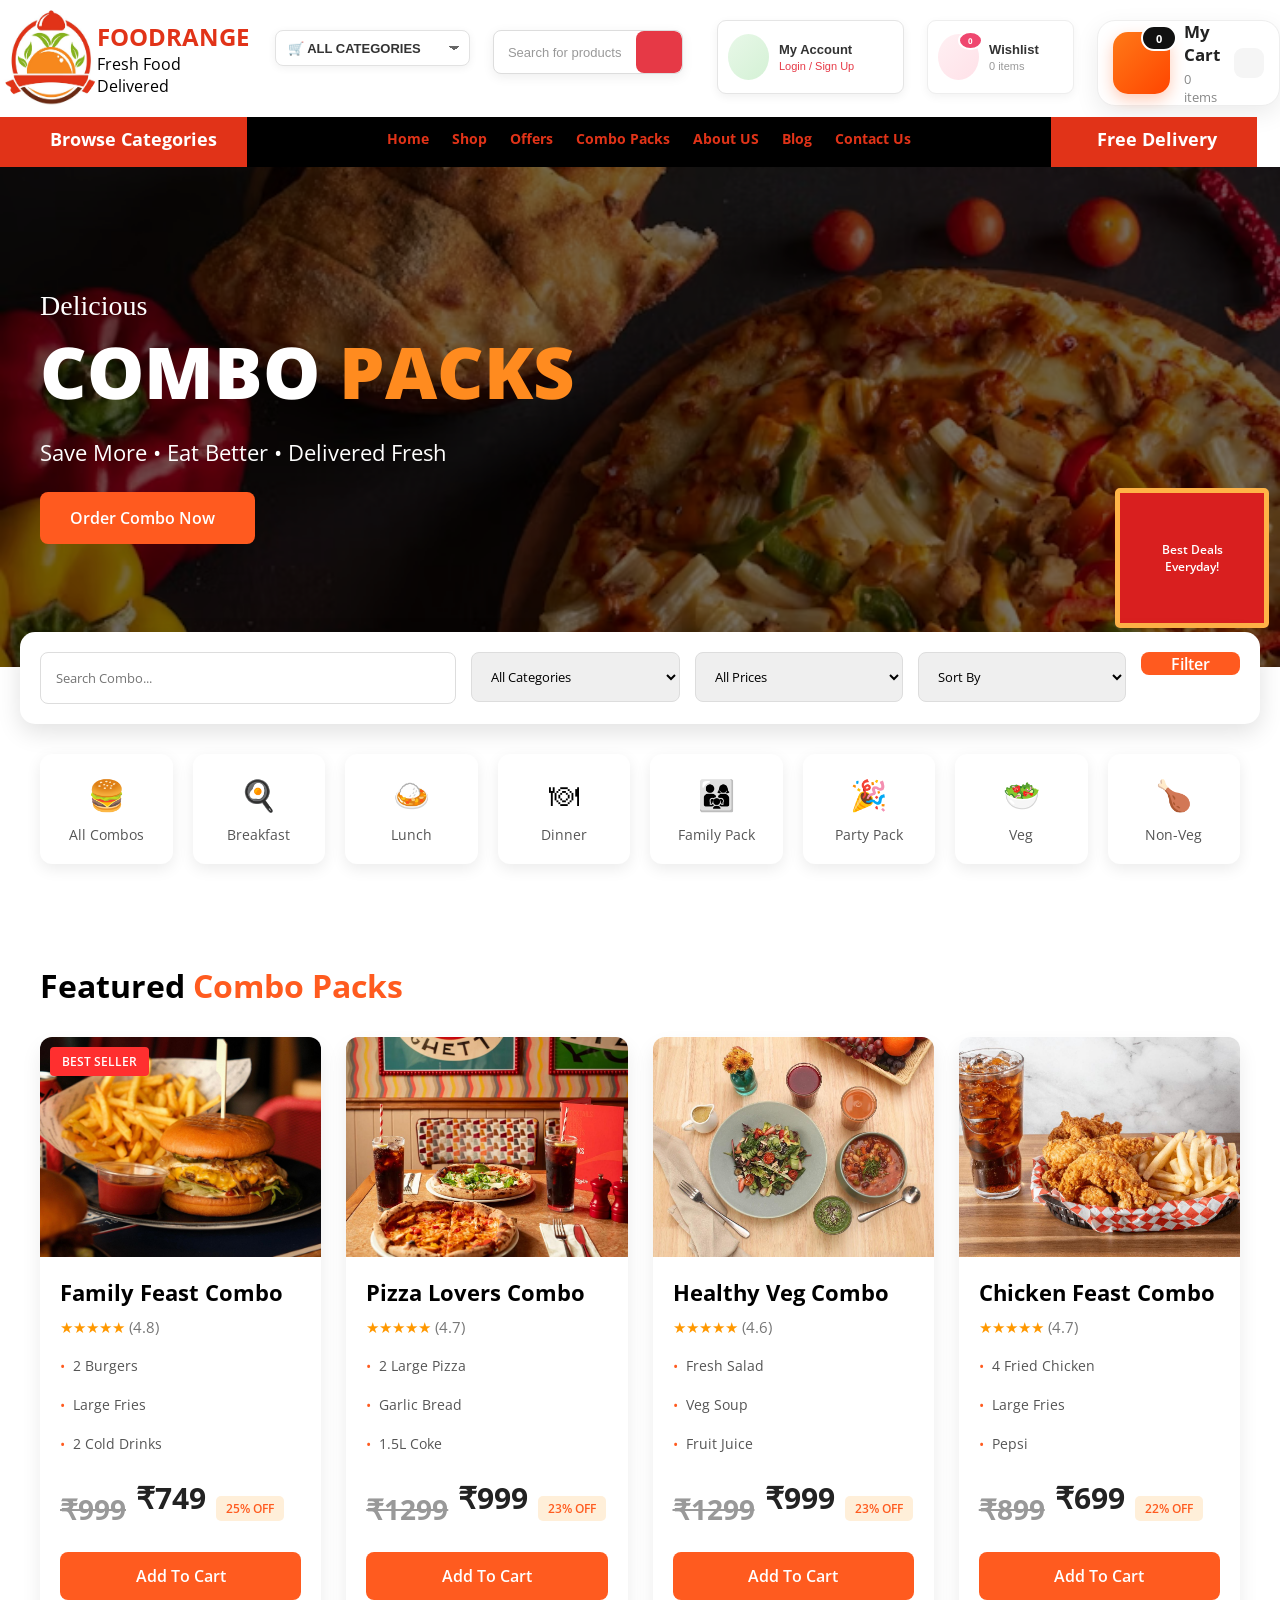
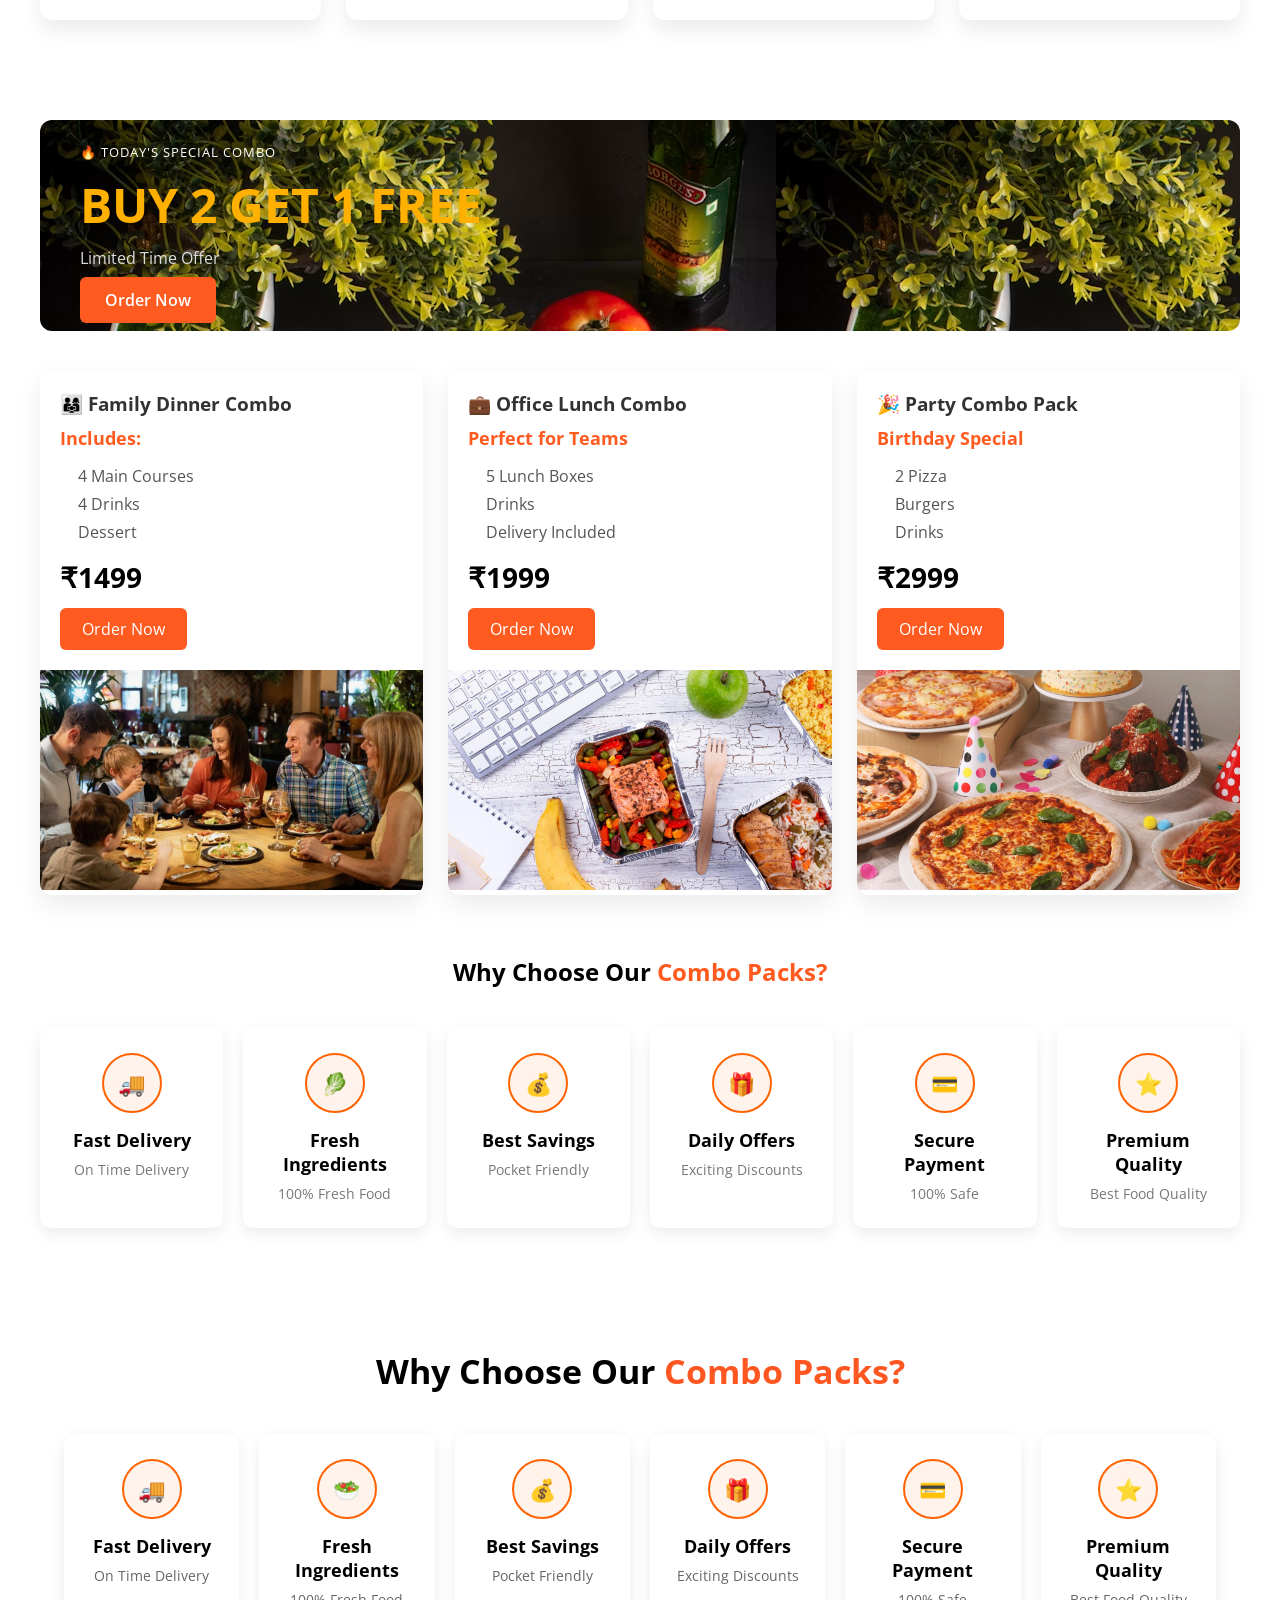
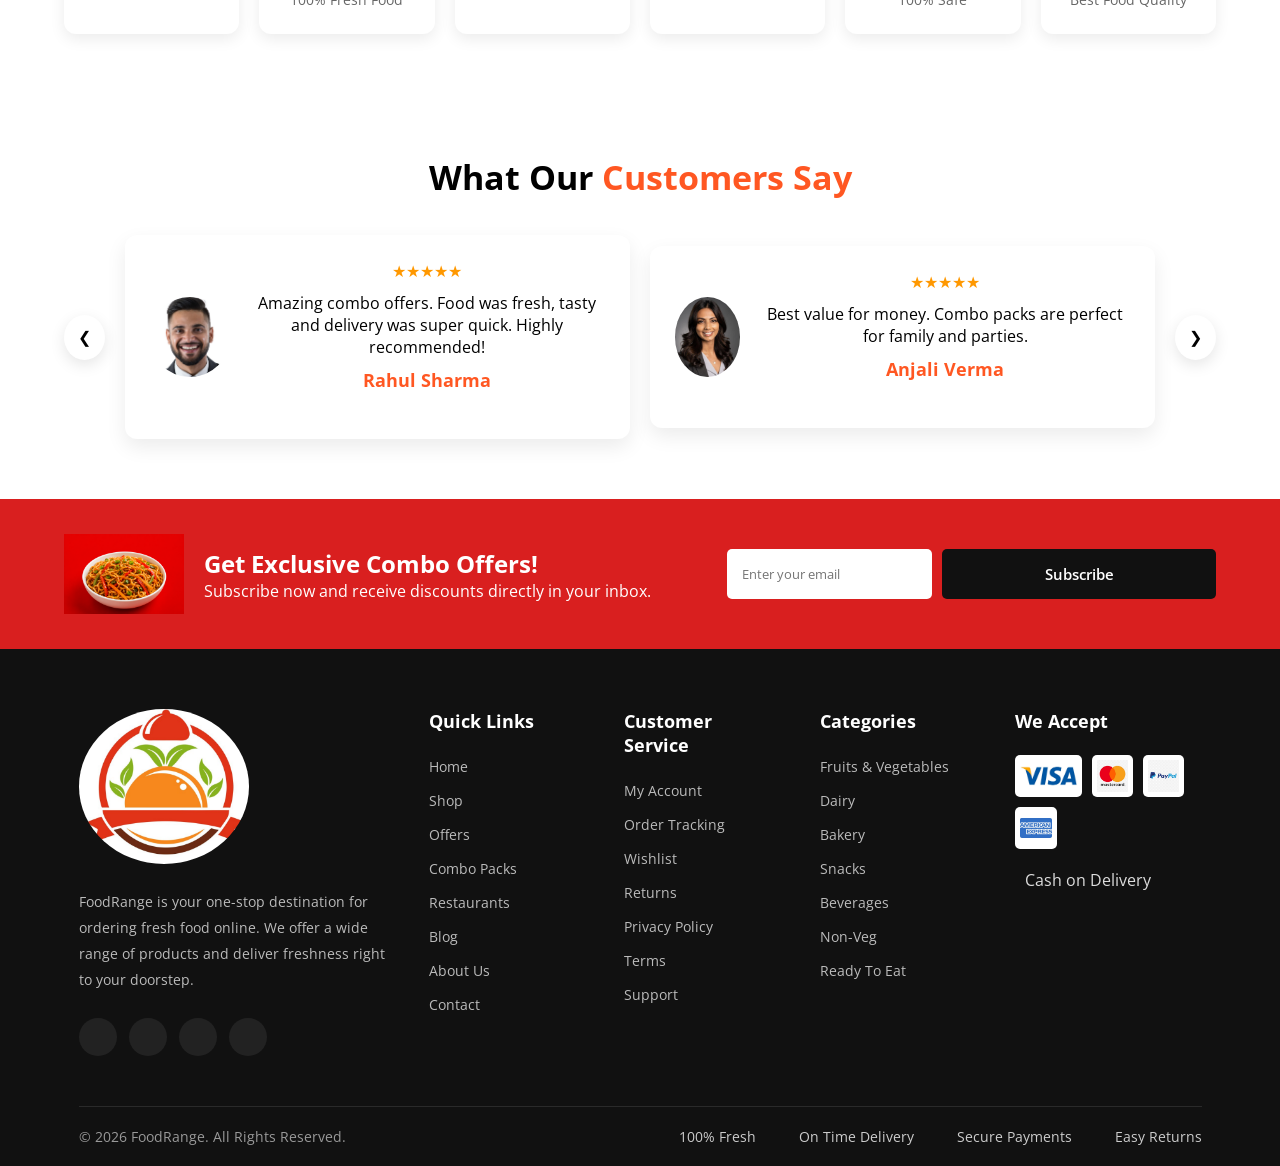
==== commit 6877b7a6: "Update print statement from 'Hello' to 'Goodbye'" ====
--- a/combo.html
+++ b/combo.html
@@ -1729,5 +1729,143 @@
 cart.addEventListener("click", () => {
     console.log(`Cart contains ${cartCount} item(s)`);
 });
+    document.addEventListener("DOMContentLoaded", function () {
+
+    // ==========================
+    // ADD TO CART
+    // ==========================
+
+    let cart = 0;
+
+    const cartText = document.querySelector(".cartname p");
+
+    document.querySelectorAll(".content a").forEach(function (button) {
+
+        button.addEventListener("click", function (e) {
+
+            e.preventDefault();
+
+            cart++;
+
+            if (cartText) {
+                cartText.textContent = cart + " items";
+            }
+
+            const card = button.closest(".card");
+
+            if (card) {
+
+                const name = card.querySelector("h3");
+
+                if (name) {
+                    alert(name.textContent + " added to cart!");
+                }
+
+            }
+
+        });
+
+    });
+
+
+    // ==========================
+    // NEWSLETTER
+    // ==========================
+
+    const subscribe =
+        document.querySelector(".newsletter-right button");
+
+    const email =
+        document.querySelector(".newsletter-right input");
+
+    if (subscribe && email) {
+
+        subscribe.addEventListener("click", function () {
+
+            if (email.value.trim() === "") {
+
+                alert("Please enter your email.");
+
+                return;
+            }
+
+            alert("Thank you for subscribing!");
+
+            email.value = "";
+
+        });
+
+    }
+
+
+    // ==========================
+    // CATEGORY
+    // ==========================
+
+    document.querySelectorAll(".categories .item")
+        .forEach(function (item) {
+
+            item.addEventListener("click", function () {
+
+                document
+                    .querySelectorAll(".categories .item")
+                    .forEach(function (i) {
+                        i.classList.remove("active");
+                    });
+
+                item.classList.add("active");
+
+                alert(
+                    "Category: " +
+                    item.textContent.trim()
+                );
+
+            });
+
+        });
+
+
+    // ==========================
+    // ORDER NOW
+    // ==========================
+
+    document
+        .querySelectorAll(".combo-info a, .offer-content a, .btn1")
+        .forEach(function (button) {
+
+            button.addEventListener("click", function (e) {
+
+                e.preventDefault();
+
+                alert(
+                    "Thank you! Your order request has been received."
+                );
+
+            });
+
+        });
+
+
+    // ==========================
+    // FOOTER YEAR
+    // ==========================
+
+    const footer =
+        document.querySelector(".footer-bottom p");
+
+    if (footer) {
+
+        footer.textContent =
+            "© " +
+            new Date().getFullYear() +
+            " FoodRange. All Rights Reserved.";
+
+    }
+
+
+    console.log("FOODRANGE loaded successfully!");
+
+});
+
 </script>
-</html>+</html>
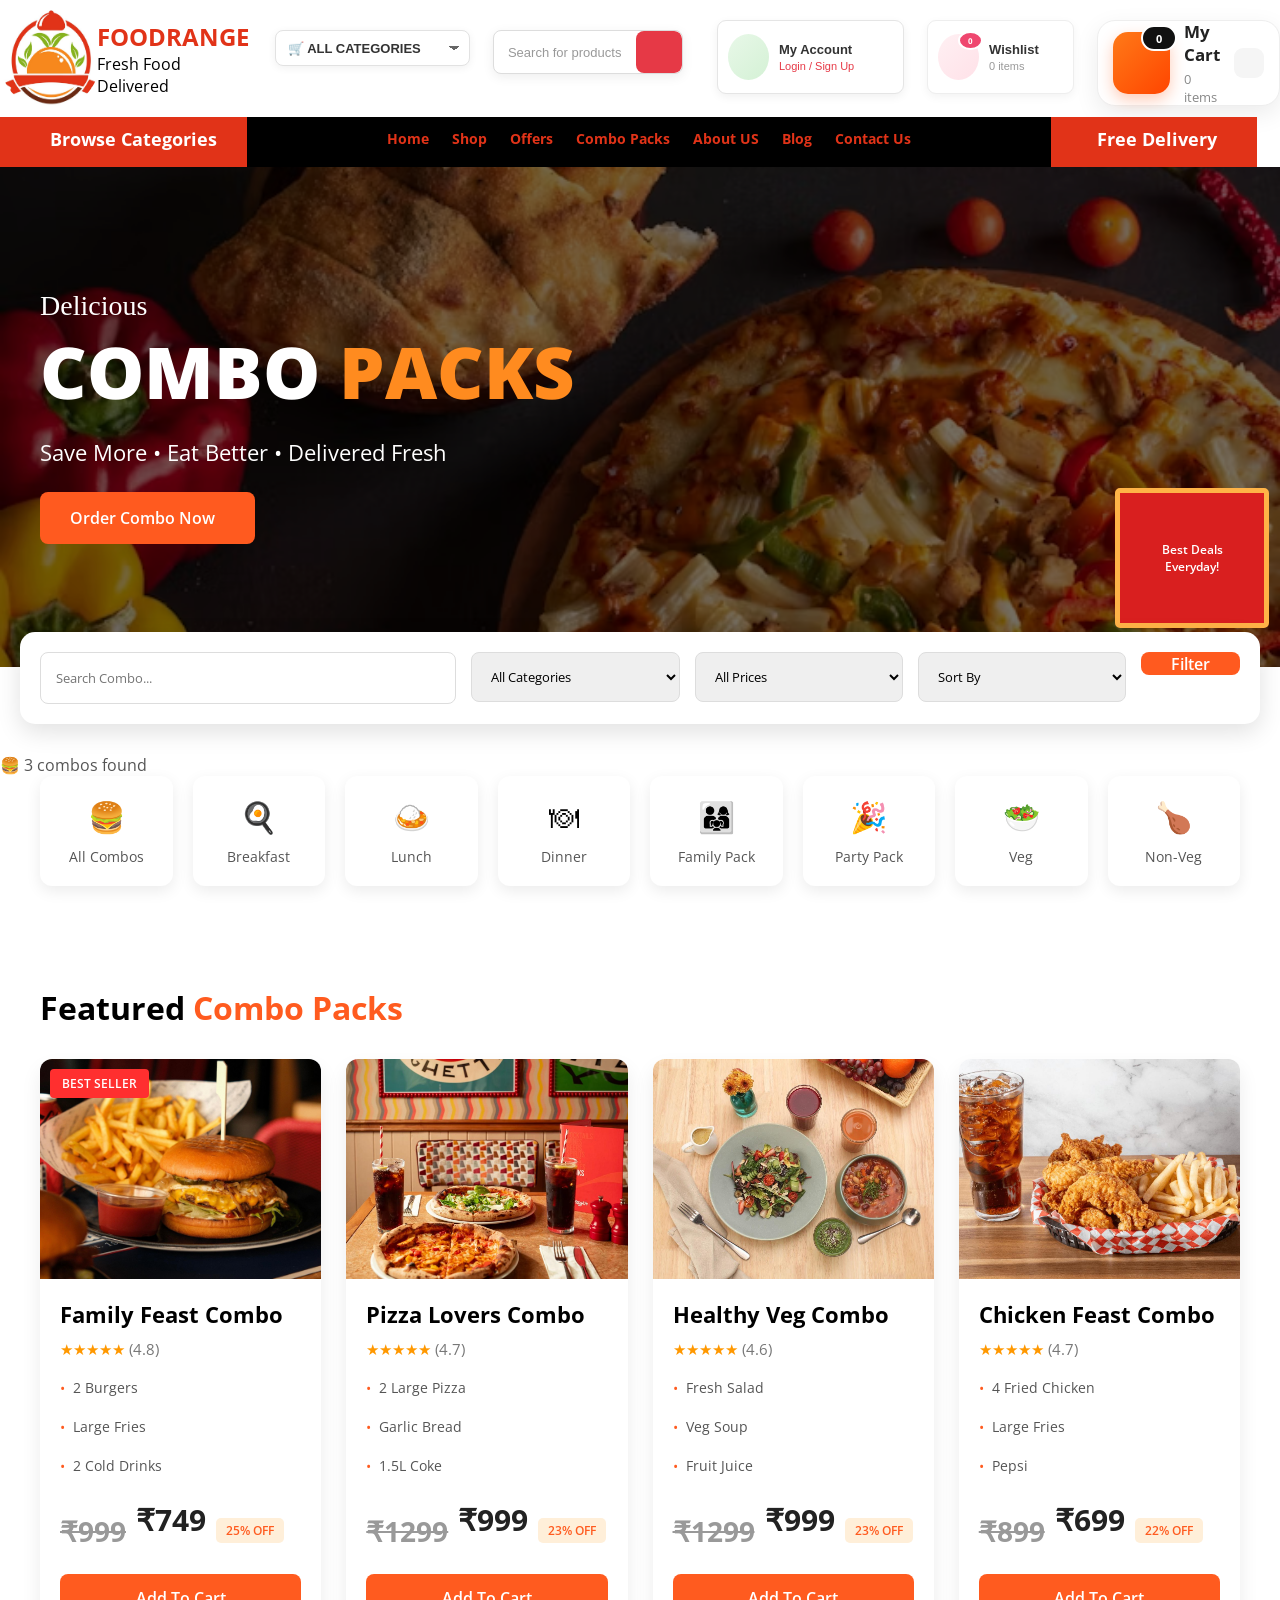
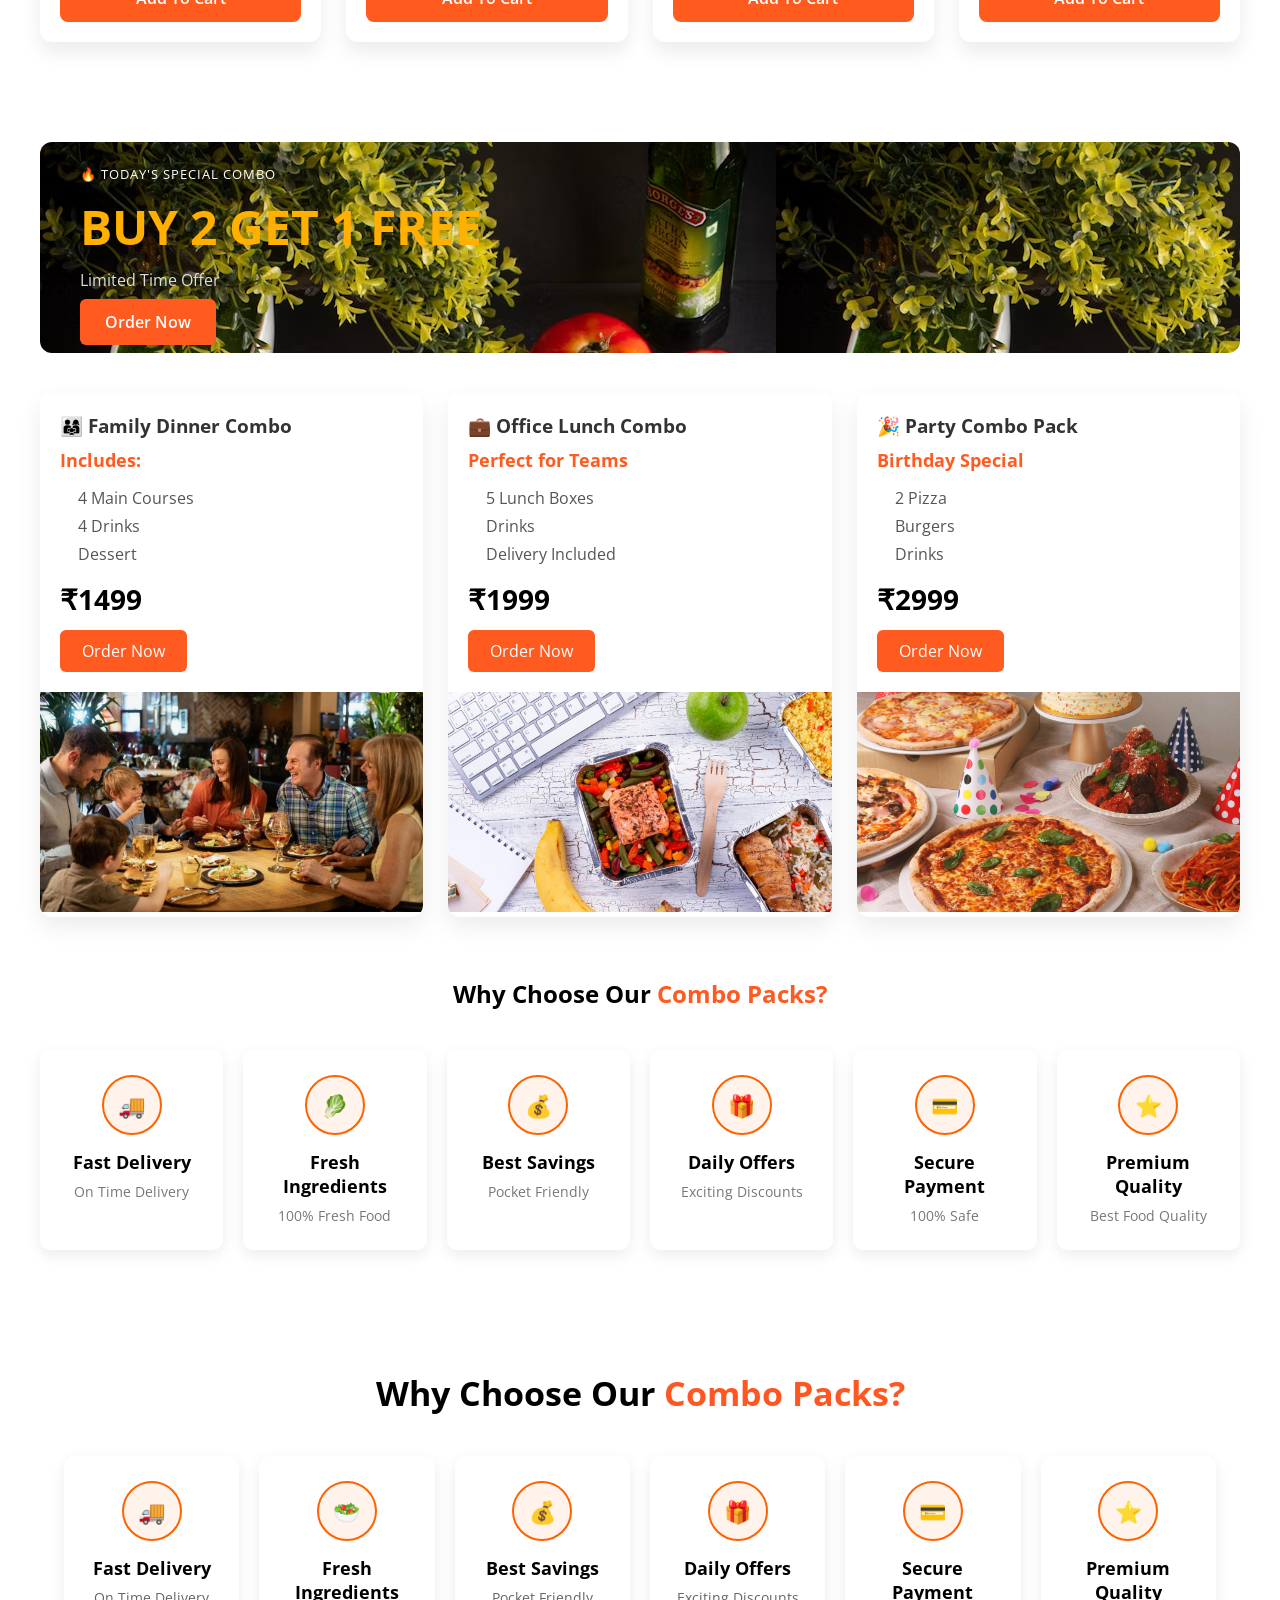
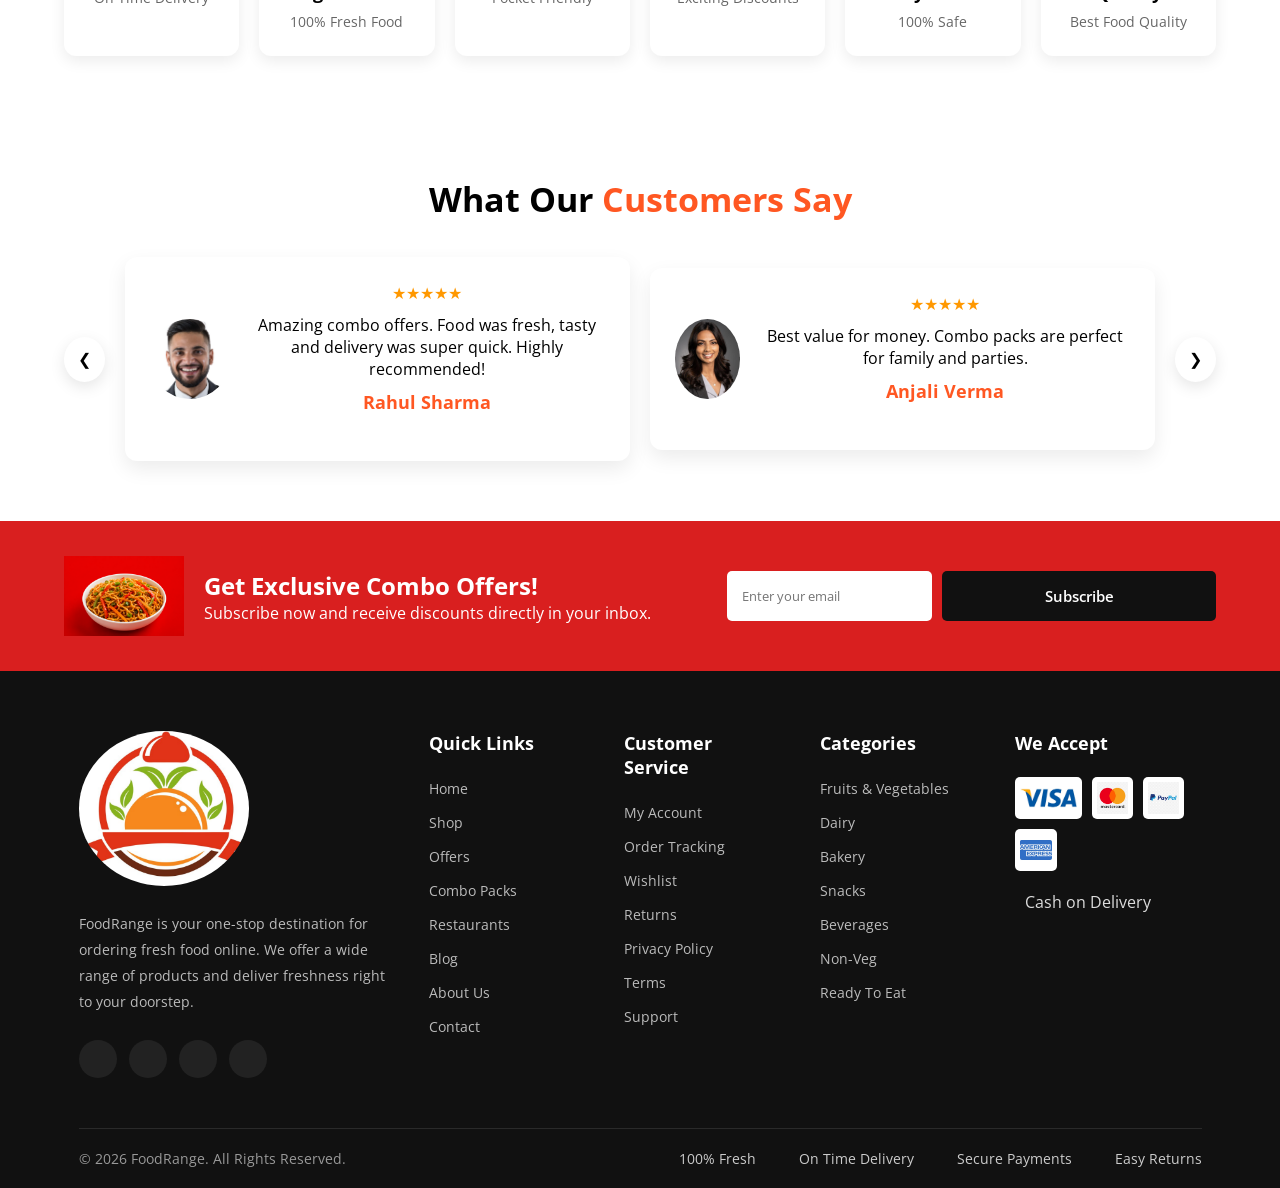
==== commit a653f0b1: "Update combo.html" ====
--- a/combo.html
+++ b/combo.html
@@ -1867,5 +1867,264 @@
 
 });
 
+document.addEventListener("DOMContentLoaded", () => {
+    const searchInput = document.querySelector('.search-area input');
+    const categorySelect = document.querySelectorAll('.search-area select')[0];
+    const priceSelect = document.querySelectorAll('.search-area select')[1];
+    const sortSelect = document.querySelectorAll('.search-area select')[2];
+    const filterButton = document.querySelector('.search-area button');
+
+    const comboContainer = document.querySelector('.combo-container');
+    const combos = [...document.querySelectorAll('.combo-card')];
+
+    // -----------------------------
+    // Add useful options dynamically
+    // -----------------------------
+
+    categorySelect.innerHTML = `
+        <option value="all">All Categories</option>
+        <option value="burger">Burger</option>
+        <option value="pizza">Pizza</option>
+        <option value="chicken">Chicken</option>
+        <option value="drinks">Drinks</option>
+    `;
+
+    priceSelect.innerHTML = `
+        <option value="all">All Prices</option>
+        <option value="under300">Under ₹300</option>
+        <option value="300-500">₹300 - ₹500</option>
+        <option value="above500">Above ₹500</option>
+    `;
+
+    sortSelect.innerHTML = `
+        <option value="default">Sort By</option>
+        <option value="low">Price: Low to High</option>
+        <option value="high">Price: High to Low</option>
+        <option value="az">Name: A to Z</option>
+        <option value="za">Name: Z to A</option>
+    `;
+
+
+    // -----------------------------
+    // Main filtering function
+    // -----------------------------
+
+    function filterCombos() {
+
+        const searchValue = searchInput.value.toLowerCase().trim();
+        const categoryValue = categorySelect.value;
+        const priceValue = priceSelect.value;
+
+        let visibleCombos = [];
+
+        combos.forEach(combo => {
+
+            const name = combo.querySelector('.combo-name')
+                ?.textContent.toLowerCase() || "";
+
+            const category = combo.dataset.category?.toLowerCase() || "";
+
+            const price = parseFloat(combo.dataset.price) || 0;
+
+            // Search check
+            const matchesSearch =
+                name.includes(searchValue);
+
+            // Category check
+            const matchesCategory =
+                categoryValue === "all" ||
+                category === categoryValue;
+
+            // Price check
+            let matchesPrice = true;
+
+            if (priceValue === "under300") {
+                matchesPrice = price < 300;
+            }
+
+            if (priceValue === "300-500") {
+                matchesPrice = price >= 300 && price <= 500;
+            }
+
+            if (priceValue === "above500") {
+                matchesPrice = price > 500;
+            }
+
+            // Final result
+            const show =
+                matchesSearch &&
+                matchesCategory &&
+                matchesPrice;
+
+            if (show) {
+                combo.style.display = "";
+                combo.classList.add("show-combo");
+                visibleCombos.push(combo);
+            } else {
+                combo.style.display = "none";
+                combo.classList.remove("show-combo");
+            }
+        });
+
+        sortCombos(visibleCombos);
+
+        showResultMessage(visibleCombos.length);
+    }
+
+
+    // -----------------------------
+    // Sorting
+    // -----------------------------
+
+    function sortCombos(items) {
+
+        const sortValue = sortSelect.value;
+
+        if (!comboContainer || sortValue === "default") return;
+
+        items.sort((a, b) => {
+
+            const priceA = parseFloat(a.dataset.price) || 0;
+            const priceB = parseFloat(b.dataset.price) || 0;
+
+            const nameA =
+                a.querySelector('.combo-name')?.textContent
+                .trim().toLowerCase() || "";
+
+            const nameB =
+                b.querySelector('.combo-name')?.textContent
+                .trim().toLowerCase() || "";
+
+            if (sortValue === "low") {
+                return priceA - priceB;
+            }
+
+            if (sortValue === "high") {
+                return priceB - priceA;
+            }
+
+            if (sortValue === "az") {
+                return nameA.localeCompare(nameB);
+            }
+
+            if (sortValue === "za") {
+                return nameB.localeCompare(nameA);
+            }
+
+        });
+
+        items.forEach(combo => {
+            comboContainer.appendChild(combo);
+        });
+    }
+
+
+    // -----------------------------
+    // Result counter
+    // -----------------------------
+
+    function showResultMessage(count) {
+
+        let resultMessage =
+            document.querySelector(".search-result-message");
+
+        if (!resultMessage) {
+
+            resultMessage = document.createElement("p");
+
+            resultMessage.className =
+                "search-result-message";
+
+            document.querySelector(".search-area")
+                .after(resultMessage);
+        }
+
+        if (count === 0) {
+
+            resultMessage.innerHTML =
+                "   Thankyou for choosing your combopack";
+
+            resultMessage.style.color = "#e74c3c";
+
+        } else {
+
+            resultMessage.innerHTML =
+                `🍔 ${count} combo${count > 1 ? "s" : ""} found`;
+
+            resultMessage.style.color = "#555";
+        }
+    }
+
+
+    // -----------------------------
+    // Live search
+    // -----------------------------
+
+    searchInput.addEventListener("input", filterCombos);
+
+    categorySelect.addEventListener("change", filterCombos);
+
+    priceSelect.addEventListener("change", filterCombos);
+
+    sortSelect.addEventListener("change", filterCombos);
+
+
+    // -----------------------------
+    // Interesting Filter button
+    // -----------------------------
+
+    filterButton.addEventListener("click", () => {
+
+        document.querySelector(".search-area")
+            .classList.toggle("filter-active");
+
+        filterButton.classList.toggle("active");
+
+        if (filterButton.classList.contains("active")) {
+
+            filterButton.innerHTML = `
+                <i class="fa-solid fa-xmark"></i>
+                Close
+            `;
+
+        } else {
+
+            filterButton.innerHTML = `
+                <i class="fa-solid fa-filter"></i>
+                Filter
+            `;
+        }
+    });
+
+
+    // -----------------------------
+    // Enter key = search
+    // -----------------------------
+
+    searchInput.addEventListener("keydown", (event) => {
+
+        if (event.key === "Enter") {
+
+            filterCombos();
+
+            searchInput.blur();
+
+            // Small animation
+            searchInput.classList.add("searched");
+
+            setTimeout(() => {
+                searchInput.classList.remove("searched");
+            }, 500);
+        }
+    });
+
+
+    // -----------------------------
+    // Initial state
+    // -----------------------------
+
+    showResultMessage(combos.length);
+
+});
 </script>
 </html>
